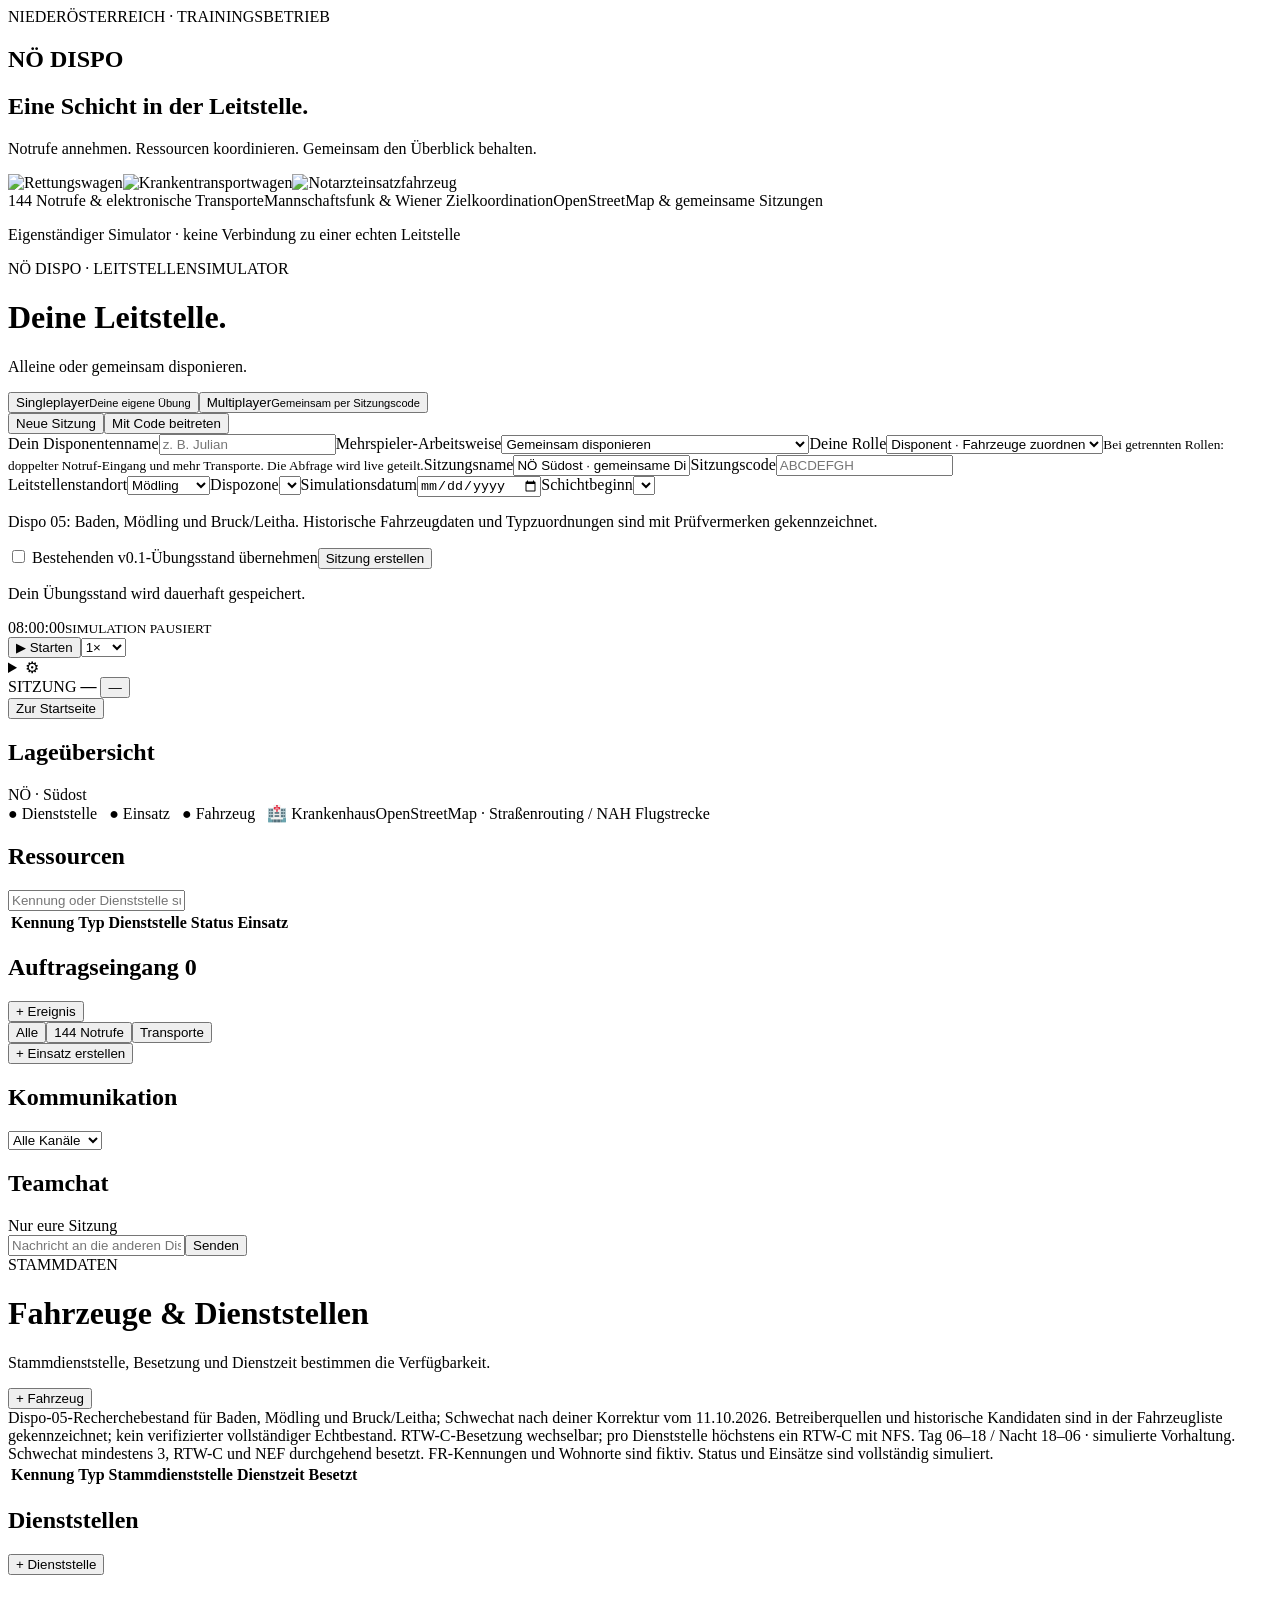
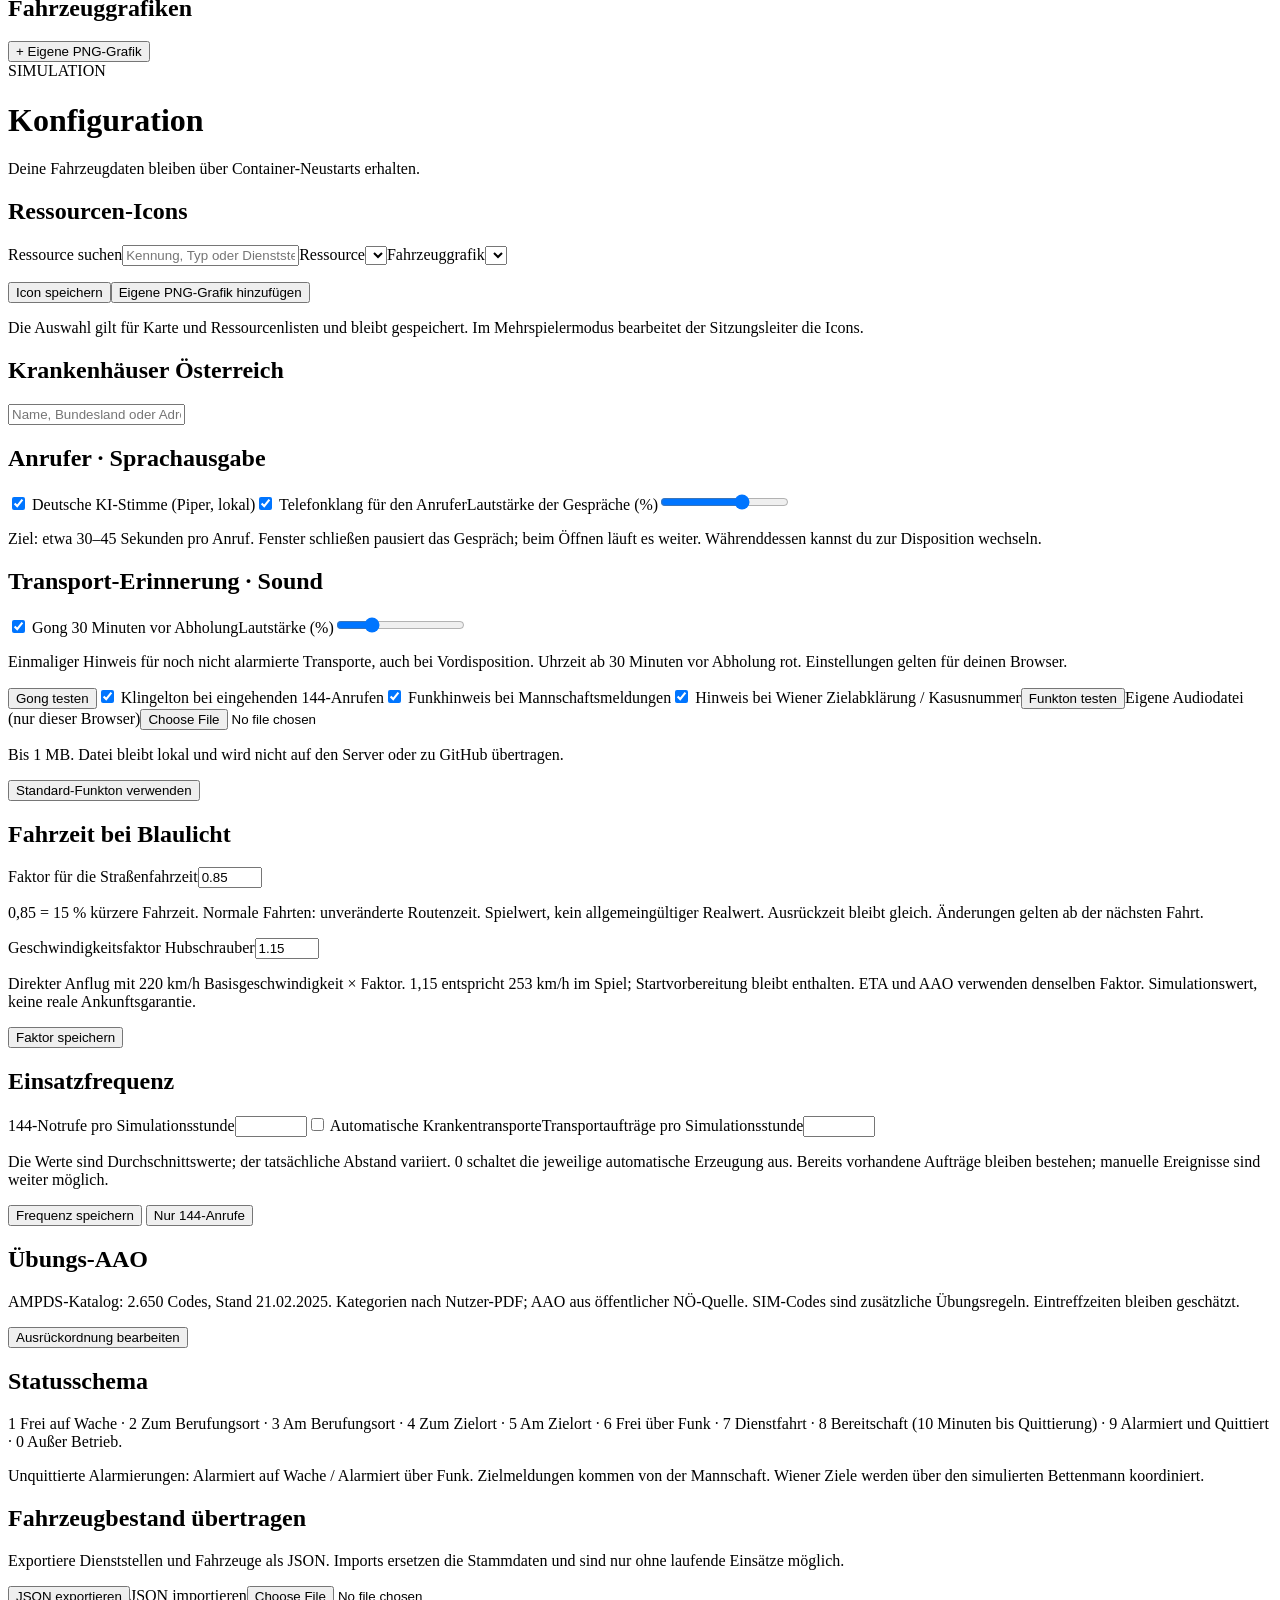
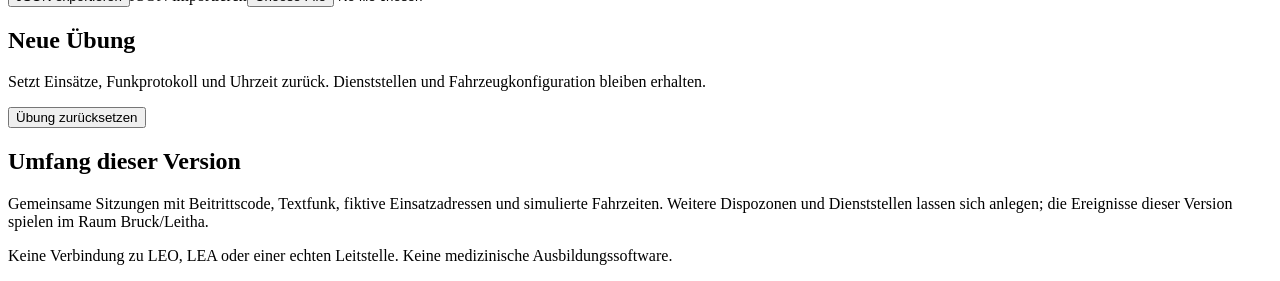
==== app/static/index.html @ 888660a0 "Add local German caller speech, resumable phone audio and backup road routing" ====
<!doctype html>
<html lang="de"><head><meta charset="utf-8"><meta name="viewport" content="width=device-width,initial-scale=1"><title>NÖ Dispo · Leitstellensimulator</title><link rel="stylesheet" href="/vendor/leaflet.css"><link rel="stylesheet" href="/style.css"><link rel="stylesheet" href="/vienna-alerts.css"></head>
<body>
<div id="playback-overlay" hidden><div class="playback-card" role="region" aria-labelledby="playback-title"><span class="eyebrow">NÖ DISPO</span><h1 id="playback-title">Bereit für deinen Dienst?</h1><p id="playback-copy"></p><button id="day-start" class="primary">Tag starten</button></div></div>
<div id="lobby" class="lobby"><div class="landing-layout"><section class="landing-intro"><span class="eyebrow">NIEDERÖSTERREICH · TRAININGSBETRIEB</span><h1>NÖ <b>DISPO</b></h1><h2>Eine Schicht in der Leitstelle.</h2><p>Notrufe annehmen. Ressourcen koordinieren. Gemeinsam den Überblick behalten.</p><div class="landing-vehicles"><img src="/graphics/box.svg" alt="Rettungswagen"><img src="/graphics/van.svg" alt="Krankentransportwagen"><img src="/graphics/car.svg" alt="Notarzteinsatzfahrzeug"></div><div class="landing-features"><span>144 Notrufe & elektronische Transporte</span><span>Mannschaftsfunk & Wiener Zielkoordination</span><span>OpenStreetMap & gemeinsame Sitzungen</span></div><p class="landing-note">Eigenständiger Simulator · keine Verbindung zu einer echten Leitstelle</p></section><div class="lobby-card"><span class="eyebrow">NÖ DISPO · LEITSTELLENSIMULATOR</span><h1>Deine Leitstelle.</h1><p id="mode-copy">Alleine oder gemeinsam disponieren.</p><div class="mode-picker"><button id="mode-single" class="selected">Singleplayer<small>Deine eigene Übung</small></button><button id="mode-multi">Multiplayer<small>Gemeinsam per Sitzungscode</small></button></div><div id="resume-slot"></div><div class="tabs" id="lobby-tabs"><button id="lobby-create-tab" class="selected">Neue Sitzung</button><button id="lobby-join-tab">Mit Code beitreten</button></div><form id="lobby-form"><label>Dein Disponentenname<input name="name" minlength="2" maxlength="30" required placeholder="z. B. Julian" autocomplete="nickname"></label><label id="workflow-field">Mehrspieler-Arbeitsweise<select name="workflow" id="workflow-select"><option value="shared">Gemeinsam disponieren</option><option value="split">Calltaker + Disponent · höherer Auftragseingang</option></select></label><label id="role-field">Deine Rolle<select name="role" id="role-select"><option value="dispatcher">Disponent · Fahrzeuge zuordnen</option><option value="calltaker">Calltaker · Notrufe abfragen</option></select><small>Bei getrennten Rollen: doppelter Notruf-Eingang und mehr Transporte. Die Abfrage wird live geteilt.</small></label><label id="room-title-field">Sitzungsname<input name="title" maxlength="60" value="NÖ Südost · gemeinsame Disposition"></label><label id="join-code-field" class="hidden">Sitzungscode<input name="code" placeholder="ABCDEFGH" maxlength="12" autocomplete="off"></label><div id="setup-fields" class="setup-fields"><label>Leitstellenstandort<select name="centre" id="centre-select"><option>Mödling</option><option>St. Pölten</option><option>Stockerau</option><option>Zwettl</option></select></label><label>Dispozone<select name="dispo" id="dispo-select"></select></label><label>Simulationsdatum<input type="date" name="date" id="simulation-date" required></label><label>Schichtbeginn<select name="hour" id="hour-select"></select></label><p class="hint" id="setup-note">Dispo 05: Baden, Mödling und Bruck/Leitha. Historische Fahrzeugdaten und Typzuordnungen sind mit Prüfvermerken gekennzeichnet.</p></div><label id="legacy-field" class="checkbox-label"><input name="adopt_legacy" type="checkbox"> Bestehenden v0.1-Übungsstand übernehmen</label><button id="lobby-submit" class="primary" type="submit">Sitzung erstellen</button></form><p class="hint" id="mode-hint">Dein Übungsstand wird dauerhaft gespeichert.</p></div></div></div>
<header class="desk-controls"><div class="clock"><span id="clock">08:00:00</span><small id="running">SIMULATION PAUSIERT</small></div><button id="pause" class="primary">▶ Starten</button><select id="speed" aria-label="Simulationsgeschwindigkeit"><option value="1">1×</option><option value="5">5×</option><option value="15">15×</option><option value="60">60×</option></select><details id="desk-menu"><summary aria-label="Menü und Einstellungen" title="Menü und Einstellungen">⚙</summary><div class="desk-menu-content"><nav><button class="nav active" data-view="desk">Disposition</button><button class="nav" data-view="fleet">Ressourcen</button><button class="nav" data-view="settings">Konfiguration</button></nav><button id="reset-layout" type="button">Standardlayout wiederherstellen</button><label>Dispozone <select id="zone"></select></label><span class="pill">v0.11</span></div></details></header>

<div class="team-bar" id="team-bar"><div><span class="dim" id="mode-label">SITZUNG</span> <strong id="room-title">—</strong> <button id="copy-code" class="code-button" title="Sitzungscode kopieren">—</button></div><div id="players"></div><button id="leave-room" title="Simulation verlassen; Übungsstand bleibt gespeichert">Zur Startseite</button></div>
<main id="desk" class="view"><div class="stats" id="stats"></div><div class="workspace"><section class="panel map-panel" id="window-map"><div class="panel-head"><h2>Lageübersicht</h2><span class="dim">NÖ · Südost</span></div><div class="map" id="map"></div><div class="map-caption"><span>● Dienststelle &nbsp; <span class="red">● Einsatz</span> &nbsp; <span class="blue">● Fahrzeug</span> &nbsp; 🏥 Krankenhaus</span><span id="map-note">OpenStreetMap · Straßenrouting / NAH Flugstrecke</span></div></section><section class="panel resource-window" id="window-resources"><div class="panel-head resources-head"><h2>Ressourcen</h2><input id="search" placeholder="Kennung oder Dienststelle suchen …" aria-label="Ressourcen suchen"></div><div class="table-wrap"><table><thead><tr><th>Kennung</th><th>Typ</th><th>Dienststelle</th><th>Status</th><th>Einsatz</th></tr></thead><tbody id="fleet-table"></tbody></table></div></section><section class="panel jobs-panel" id="window-jobs"><div class="panel-head"><h2>Auftragseingang <span id="job-count" class="count">0</span></h2><button id="demo" class="quiet">+ Ereignis</button></div><div class="tabs"><button id="tab-all" class="selected">Alle</button><button id="tab-emergency">144 Notrufe</button><button id="tab-transport">Transporte</button></div><div id="jobs" class="job-list"></div><div class="detail-summary"><button id="create-manual" class="primary">+ Einsatz erstellen</button></div></section></div><section class="panel log-panel" id="window-communication"><div class="panel-head"><h2>Kommunikation</h2><select id="log-channel" aria-label="Kommunikationskanal"><option value="">Alle Kanäle</option><option>Funk</option><option>Status</option><option>Telefon</option><option>Aufträge</option><option>System</option><option>Bettenmann</option><option>SDS</option><option>ESApp</option></select></div><div id="radio-queue" class="radio-queue"></div><div id="logs"></div></section><section class="panel chat-panel" id="chat-panel"><div class="panel-head"><h2>Teamchat</h2><span class="dim">Nur eure Sitzung</span></div><div id="chat"></div><form id="chat-form"><input id="chat-input" maxlength="500" placeholder="Nachricht an die anderen Disponenten …" required aria-label="Teamnachricht"><button class="primary">Senden</button></form></section></main>
<main id="fleet" class="view hidden"><div class="page-heading"><div><span class="eyebrow">STAMMDATEN</span><h1>Fahrzeuge & Dienststellen</h1><p>Stammdienststelle, Besetzung und Dienstzeit bestimmen die Verfügbarkeit.</p></div><button id="add-vehicle" class="primary">+ Fahrzeug</button></div><div class="notice">Dispo-05-Recherchebestand für Baden, Mödling und Bruck/Leitha; Schwechat nach deiner Korrektur vom 11.10.2026. Betreiberquellen und historische Kandidaten sind in der Fahrzeugliste gekennzeichnet; kein verifizierter vollständiger Echtbestand. RTW-C-Besetzung wechselbar; pro Dienststelle höchstens ein RTW-C mit NFS. Tag 06–18 / Nacht 18–06 · simulierte Vorhaltung. Schwechat mindestens 3, RTW-C und NEF durchgehend besetzt. FR-Kennungen und Wohnorte sind fiktiv. Status und Einsätze sind vollständig simuliert.</div><section class="panel"><div class="table-wrap"><table><thead><tr><th>Kennung</th><th>Typ</th><th>Stammdienststelle</th><th>Dienstzeit</th><th>Besetzt</th><th></th></tr></thead><tbody id="admin-fleet"></tbody></table></div></section><div class="page-heading"><h2>Dienststellen</h2><button id="add-station">+ Dienststelle</button></div><div id="stations" class="station-grid"></div><div class="page-heading"><h2>Fahrzeuggrafiken</h2><button id="upload-graphic" class="host-only">+ Eigene PNG-Grafik</button></div><div id="graphic-list" class="graphic-grid"></div></main>
<main id="settings" class="view hidden"><div class="page-heading"><div><span class="eyebrow">SIMULATION</span><h1>Konfiguration</h1><p>Deine Fahrzeugdaten bleiben über Container-Neustarts erhalten.</p></div></div><div class="settings-grid"><section class="panel settings-card"><h2>Ressourcen-Icons</h2><label>Ressource suchen<input id="icon-resource-search" placeholder="Kennung, Typ oder Dienststelle …"></label><label>Ressource<select id="icon-resource"></select></label><label>Fahrzeuggrafik<select id="icon-graphic"></select></label><div class="resource-icon-preview"><img id="resource-icon-preview" alt="" hidden><p id="resource-icon-info"></p></div><button id="save-resource-icon" type="button">Icon speichern</button><button id="settings-upload-graphic" type="button">Eigene PNG-Grafik hinzufügen</button><p>Die Auswahl gilt für Karte und Ressourcenlisten und bleibt gespeichert. Im Mehrspielermodus bearbeitet der Sitzungsleiter die Icons.</p></section><section class="panel settings-card"><h2>Krankenhäuser Österreich</h2><p id="hospital-summary"></p><input id="hospital-search" placeholder="Name, Bundesland oder Adresse suchen …" aria-label="Krankenhäuser suchen"><div id="hospital-catalog" class="hospital-catalog"></div></section><section class="panel settings-card"><h2>Anrufer · Sprachausgabe</h2><label class="checkbox-label"><input id="call-voice-enabled" type="checkbox" checked> Deutsche KI-Stimme (Piper, lokal)</label><label class="checkbox-label"><input id="call-telephone-enabled" type="checkbox" checked> Telefonklang für den Anrufer</label><label>Lautstärke der Gespräche (%)<input id="call-voice-volume" type="range" min="0" max="100" value="65"></label><p>Ziel: etwa 30–45 Sekunden pro Anruf. Fenster schließen pausiert das Gespräch; beim Öffnen läuft es weiter. Währenddessen kannst du zur Disposition wechseln.</p></section><section class="panel settings-card"><h2>Transport-Erinnerung · Sound</h2><label class="checkbox-label"><input id="transport-gong-enabled" type="checkbox" checked> Gong 30 Minuten vor Abholung</label><label for="sound-volume">Lautstärke (%)</label><input id="sound-volume" type="range" min="0" max="100" value="25"><p>Einmaliger Hinweis für noch nicht alarmierte Transporte, auch bei Vordisposition. Uhrzeit ab 30 Minuten vor Abholung rot. Einstellungen gelten für deinen Browser.</p><button id="test-transport-gong" type="button">Gong testen</button><label class="checkbox-label"><input id="call-sound-enabled" type="checkbox" checked> Klingelton bei eingehenden 144-Anrufen</label><label class="checkbox-label"><input id="radio-sound-enabled" type="checkbox" checked> Funkhinweis bei Mannschaftsmeldungen</label><label class="checkbox-label"><input id="vienna-sound-enabled" type="checkbox" checked> Hinweis bei Wiener Zielabklärung / Kasusnummer</label><button id="test-radio-sound" type="button">Funkton testen</button><label>Eigene Audiodatei (nur dieser Browser)<input id="radio-sound-file" type="file" accept="audio/*"></label><p>Bis 1 MB. Datei bleibt lokal und wird nicht auf den Server oder zu GitHub übertragen.</p><button id="reset-radio-sound" type="button">Standard-Funkton verwenden</button></section><section class="panel settings-card"><h2>Fahrzeit bei Blaulicht</h2><form id="travel-settings"><label for="blue-light-factor">Faktor für die Straßenfahrzeit</label><input id="blue-light-factor" type="number" min="0.5" max="1" step="0.01" required value="0.85"><p>0,85 = 15 % kürzere Fahrzeit. Normale Fahrten: unveränderte Routenzeit. Spielwert, kein allgemeingültiger Realwert. Ausrückzeit bleibt gleich. Änderungen gelten ab der nächsten Fahrt.</p><label for="helicopter-speed-factor">Geschwindigkeitsfaktor Hubschrauber</label><input id="helicopter-speed-factor" type="number" min="1" max="1.5" step="0.01" required value="1.15"><p>Direkter Anflug mit 220 km/h Basisgeschwindigkeit × Faktor. 1,15 entspricht 253 km/h im Spiel; Startvorbereitung bleibt enthalten. ETA und AAO verwenden denselben Faktor. Simulationswert, keine reale Ankunftsgarantie.</p><button id="save-travel-settings">Faktor speichern</button></form></section><section class="panel settings-card"><h2>Einsatzfrequenz</h2><form id="event-settings"><label for="emergency-rate">144-Notrufe pro Simulationsstunde</label><input id="emergency-rate" type="number" min="0" max="120" step="0.1" required><label class="checkbox-label"><input id="transports-enabled" type="checkbox"> Automatische Krankentransporte</label><label for="transport-rate">Transportaufträge pro Simulationsstunde</label><input id="transport-rate" type="number" min="0" max="120" step="0.1" required><p>Die Werte sind Durchschnittswerte; der tatsächliche Abstand variiert. 0 schaltet die jeweilige automatische Erzeugung aus. Bereits vorhandene Aufträge bleiben bestehen; manuelle Ereignisse sind weiter möglich.</p><button id="save-event-settings">Frequenz speichern</button> <button id="only-emergencies" type="button">Nur 144-Anrufe</button><p id="event-settings-note" class="hint"></p></form></section><section class="panel settings-card"><h2>Übungs-AAO</h2><p>AMPDS-Katalog: 2.650 Codes, Stand 21.02.2025. Kategorien nach Nutzer-PDF; AAO aus öffentlicher NÖ-Quelle. SIM-Codes sind zusätzliche Übungsregeln. Eintreffzeiten bleiben geschätzt.</p><button id="edit-aao">Ausrückordnung bearbeiten</button></section><section class="panel settings-card"><h2>Statusschema</h2><p>1 Frei auf Wache · 2 Zum Berufungsort · 3 Am Berufungsort · 4 Zum Zielort · 5 Am Zielort · 6 Frei über Funk · 7 Dienstfahrt · 8 Bereitschaft (10 Minuten bis Quittierung) · 9 Alarmiert und Quittiert · 0 Außer Betrieb.</p><p>Unquittierte Alarmierungen: Alarmiert auf Wache / Alarmiert über Funk. Zielmeldungen kommen von der Mannschaft. Wiener Ziele werden über den simulierten Bettenmann koordiniert.</p></section><section class="panel settings-card"><h2>Fahrzeugbestand übertragen</h2><p>Exportiere Dienststellen und Fahrzeuge als JSON. Imports ersetzen die Stammdaten und sind nur ohne laufende Einsätze möglich.</p><button id="export">JSON exportieren</button><label class="file-button">JSON importieren<input id="import" type="file" accept=".json,application/json"></label></section><section class="panel settings-card"><h2>Neue Übung</h2><p>Setzt Einsätze, Funkprotokoll und Uhrzeit zurück. Dienststellen und Fahrzeugkonfiguration bleiben erhalten.</p><button id="reset" class="danger">Übung zurücksetzen</button></section><section class="panel settings-card"><h2>Umfang dieser Version</h2><p>Gemeinsame Sitzungen mit Beitrittscode, Textfunk, fiktive Einsatzadressen und simulierte Fahrzeiten. Weitere Dispozonen und Dienststellen lassen sich anlegen; die Ereignisse dieser Version spielen im Raum Bruck/Leitha.</p><p>Keine Verbindung zu LEO, LEA oder einer echten Leitstelle. Keine medizinische Ausbildungssoftware.</p></section></div></main>
<dialog id="aao-dialog"><form id="aao-form"><div class="panel-head"><h2>Übungs-AAO konfigurieren</h2><button id="close-aao" type="button" class="quiet">✕</button></div><div class="aao-editor"><p class="hint">Je Regel: SIM-Code, Titel, Art emergency/transport, Priorität hoch/mittel/geplant, needs (RTW/NEF/KTW), signal. Neue Regeln gelten für neue Einsätze oder nach Stichwortänderung.</p><textarea id="aao-json" rows="18" required aria-label="Übungs-AAO Regeln"></textarea></div><div class="dialog-actions"><button class="primary">Regeln speichern</button></div></form></dialog><dialog id="graphic-dialog"><form id="graphic-form"><div class="panel-head"><h2>Eigene Fahrzeuggrafik</h2><button id="close-graphic" type="button" class="quiet">✕</button></div><div class="graphic-fields"><label>Bilddatei · maximal 20 MB · wird automatisch verkleinert<input name="file" type="file" accept="image/png,image/jpeg,image/webp" required></label><label>Bezeichnung<input name="name" maxlength="80" required></label><label>Zeichner / Rechteinhaber<input name="author" maxlength="100" required></label><label>Quelle / Link<input name="source" maxlength="500"></label><label>Lizenz oder erteilte Freigabe<input name="license" maxlength="250" placeholder="z. B. CC BY 4.0 oder Freigabe des Zeichners" required></label><p class="hint">PNG, JPEG oder WebP; automatische Verkleinerung auf höchstens 512 × 256 Pixel. Transparenz bleibt erhalten. Nur eigene oder für dieses Projekt freigegebene Grafiken hochladen. Die Datei bleibt mit Quelle und Autor gespeichert.</p></div><div class="dialog-actions"><button type="submit" class="primary">Grafik hinzufügen</button></div></form></dialog>
<dialog id="dispatch-dialog" class="dispatch-dialog"><div class="panel-head"><h2>Einsatz bearbeiten & disponieren</h2><button id="close-dispatch" class="quiet">✕</button></div><div id="detail" class="detail"></div></dialog><dialog id="manual-dialog" class="dispatch-dialog"><form id="manual-form"><div class="panel-head"><h2>Neuen Einsatz erstellen</h2><button id="close-manual" type="button" class="quiet">✕</button></div><div id="manual-fields" class="manual-fields"></div><div class="dialog-actions"><button class="primary">Einsatz erstellen & Ressourcen auswählen</button></div></form></dialog><dialog id="status-dialog"><div class="panel-head"><h2 id="status-title">Mannschaftsstatus simulieren</h2><button id="close-status" class="quiet">✕</button></div><div id="status-options" class="status-options"></div><p class="dialog-copy">Simulierte Statusmeldung der Mannschaft. Laufende Versorgung und Zielkoordination bleiben geschützt.</p></dialog><dialog id="editor"><form id="edit-form"><div class="panel-head"><h2 id="editor-title"></h2><button type="button" id="close-editor" class="quiet">✕</button></div><div id="fields"></div><div class="dialog-actions"><button type="button" id="delete-vehicle" class="danger hidden">Löschen</button><button type="submit" class="primary">Speichern</button></div></form></dialog>
<dialog id="event-dialog"><div class="panel-head"><h2>Ereignis auslösen</h2><button id="close-event" class="quiet">✕</button></div><p class="dialog-copy">Zusätzlich zum automatischen Auftragseingang.</p><div class="dialog-actions"><button id="new-call" class="primary">144 Notruf</button><button id="new-transport">Transportauftrag</button><button id="new-vienna">Notruf mit Wiener Zielanforderung</button><label>MANV-Szenario<select id="manv-scenario"><option value="manv-bus">Busunfall · 6 Patienten</option><option value="manv-smoke">Wohnhaus / Rauch · 8 Patienten</option><option value="manv-pileup">Mehrfachunfall · 10 Patienten</option><option value="manv-event">Veranstaltung · 12 Patienten</option></select></label><button id="new-manv">MANV-Anruf auslösen</button></div></dialog><div id="toast" role="status"></div><script src="/vendor/leaflet.js"></script><script src="/live-ui.js"></script><script src="/transport-reminders.js"></script><script src="/resource-motion.js"></script><script src="/agency-ui.js"></script><script src="/event-settings.js"></script><script src="/vienna-alerts.js"></script><script src="/telemedicine-ui.js"></script><script src="/call-speech.js"></script><script src="/app.js"></script><script src="/vehicle-menu.js"></script><script src="/graphic-upload.js"></script><script src="/resource-icons.js"></script><script src="/window-ui.js"></script><script src="/dispatch-layout.js"></script><script src="/workspace-ui.js"></script></body></html>
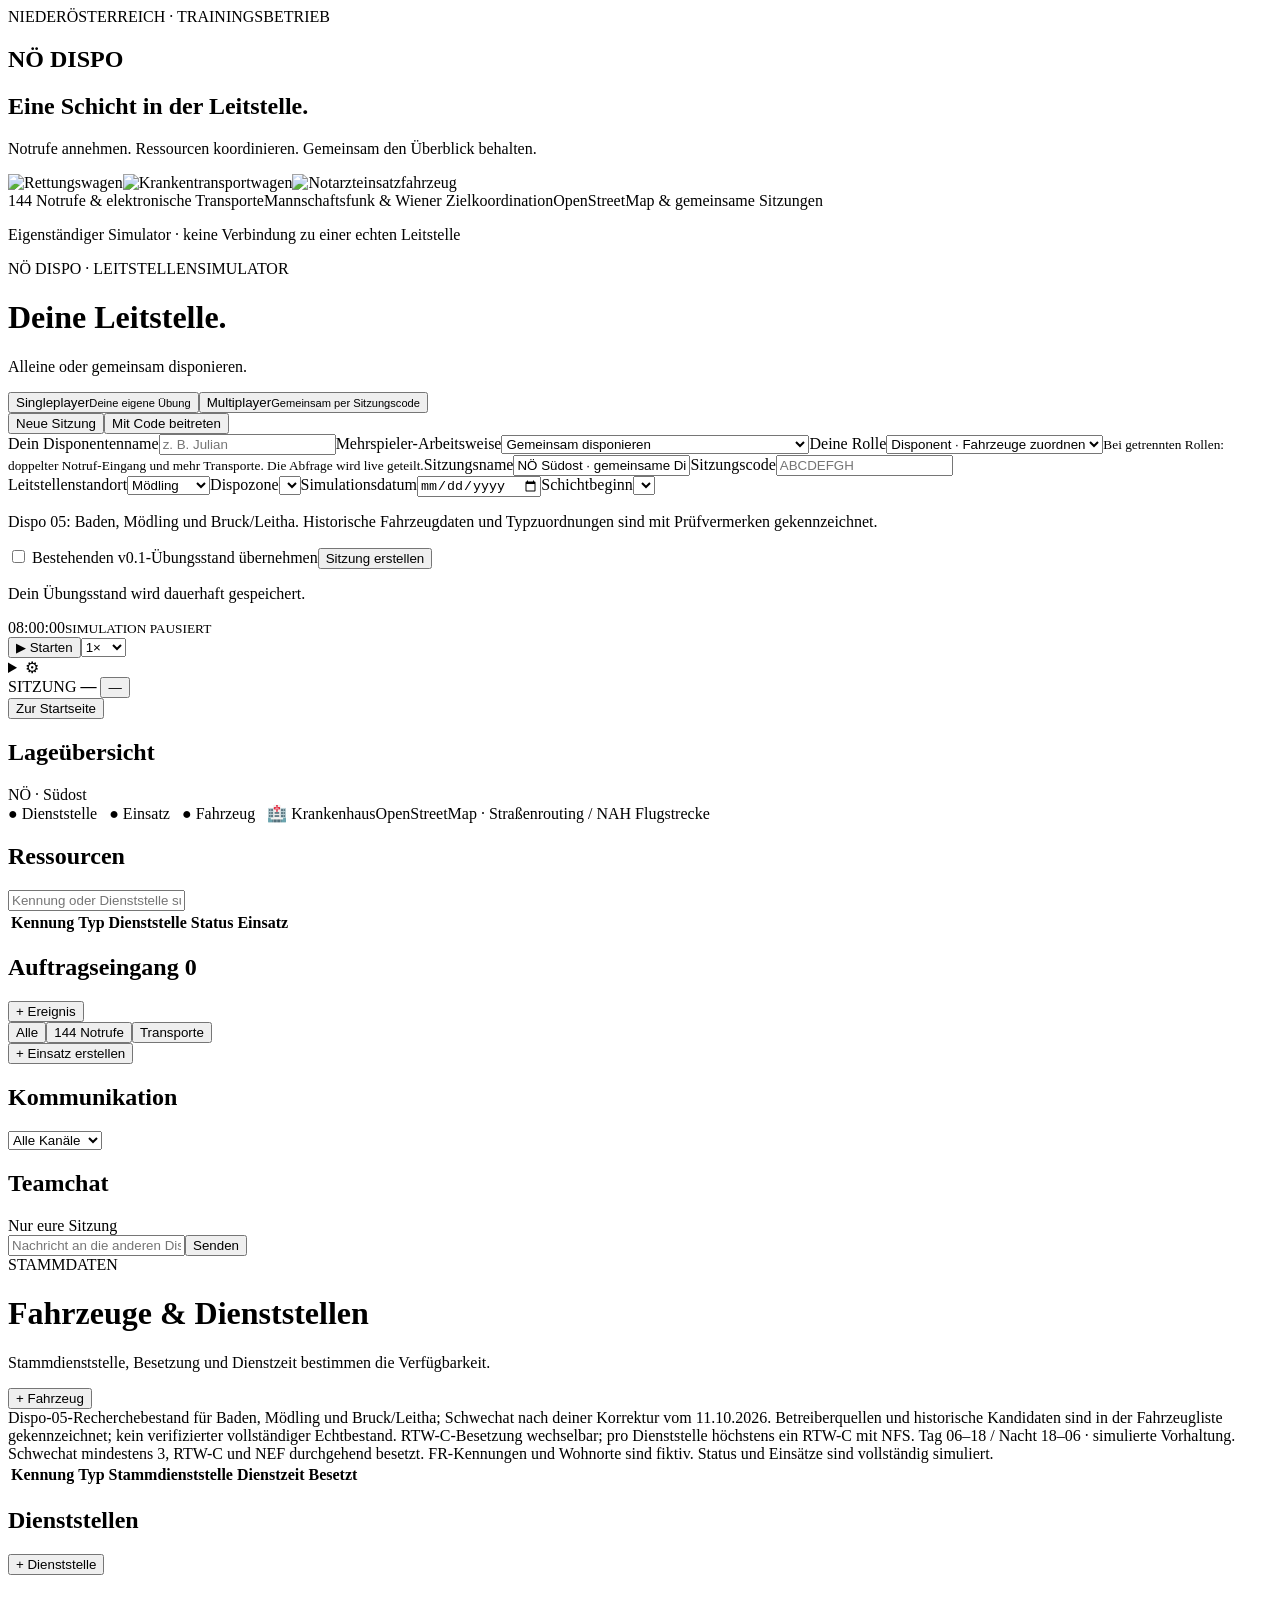
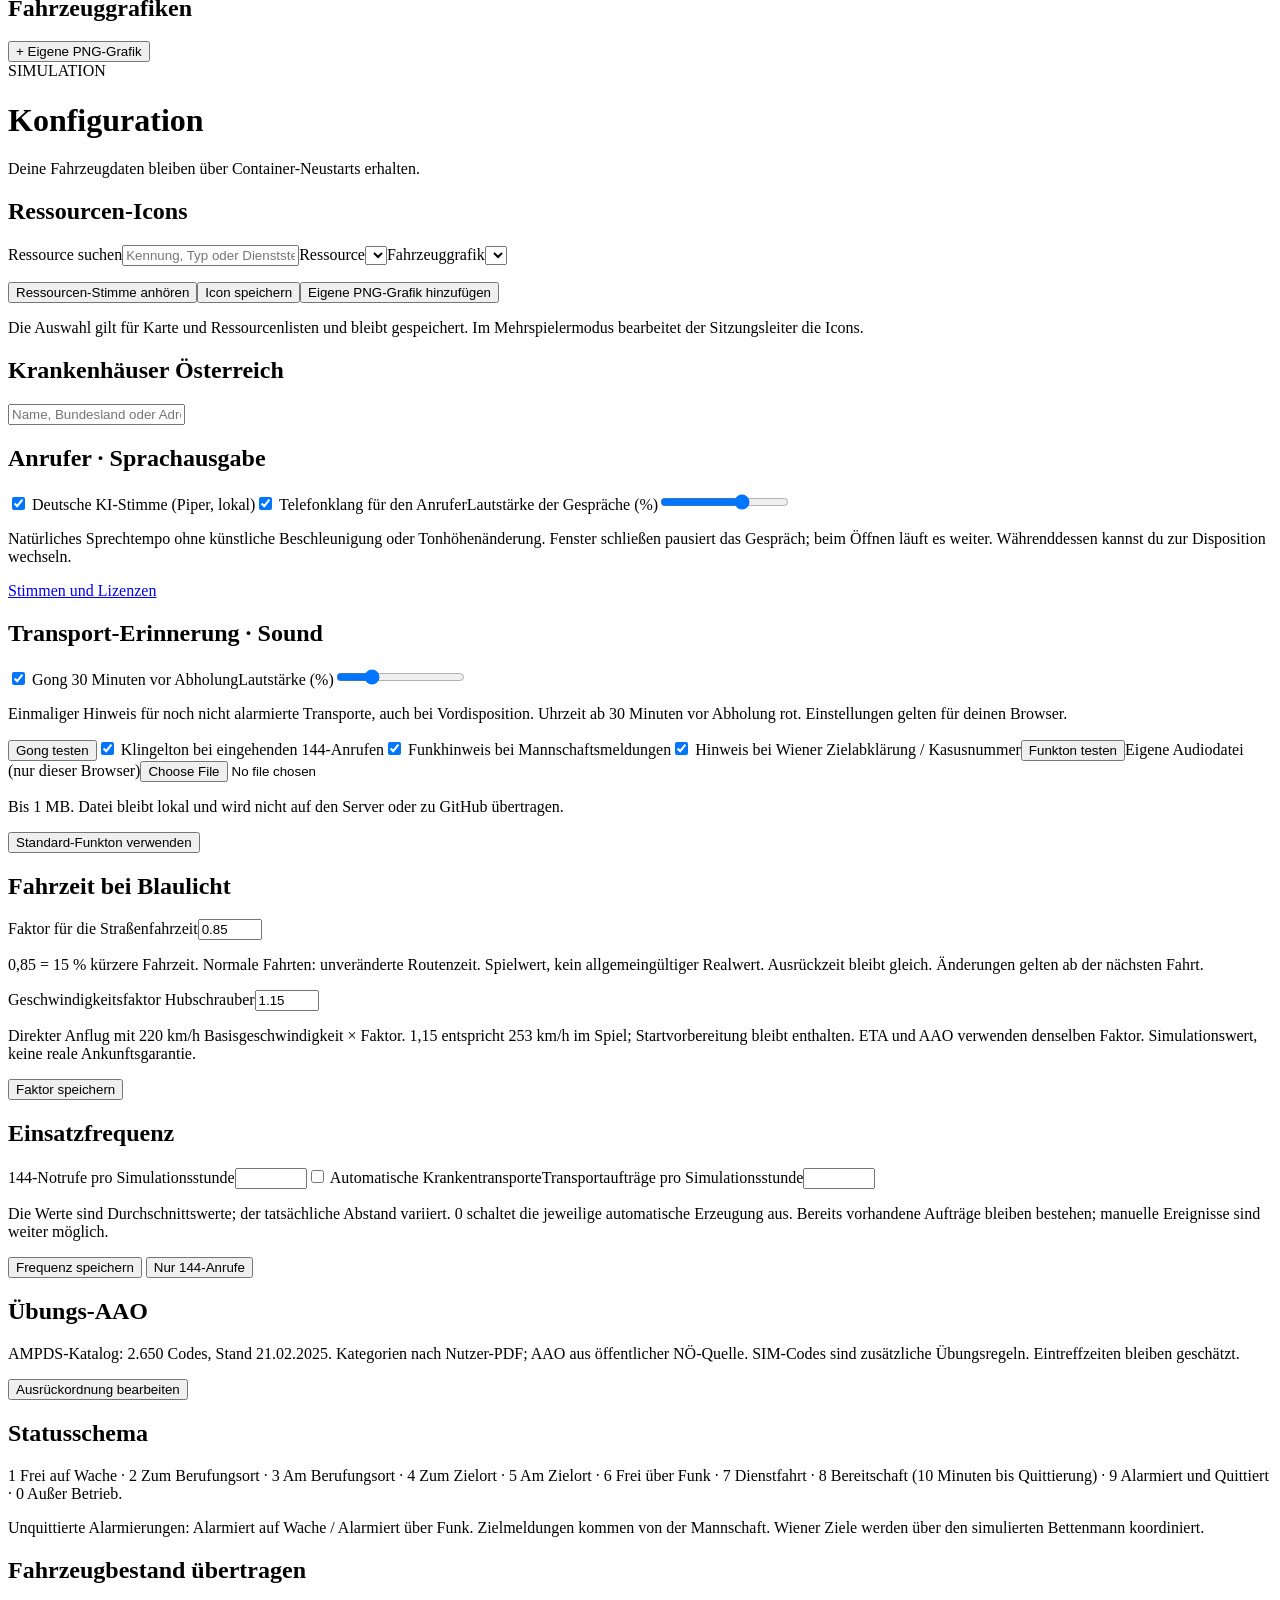
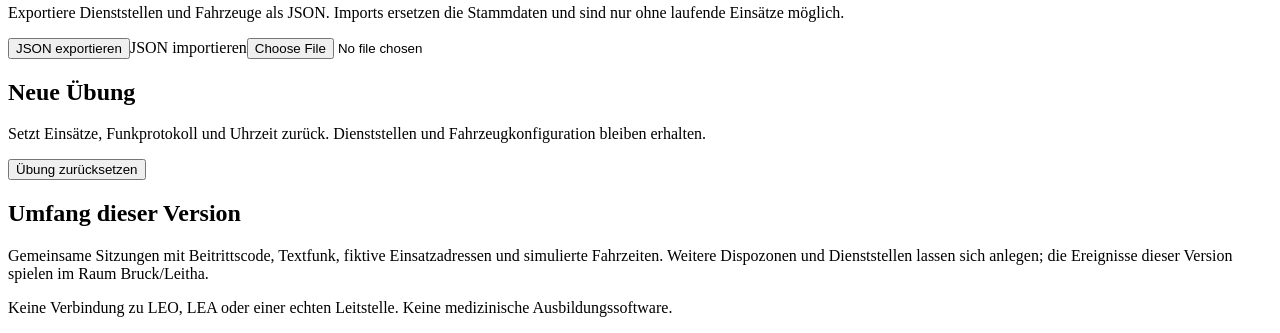
==== commit 7742e5c9: "Use stable native-speed voices and conversational address replies; assign resource voice identities" ====
--- a/app/static/index.html
+++ b/app/static/index.html
@@ -8,7 +8,7 @@
 <div class="team-bar" id="team-bar"><div><span class="dim" id="mode-label">SITZUNG</span> <strong id="room-title">—</strong> <button id="copy-code" class="code-button" title="Sitzungscode kopieren">—</button></div><div id="players"></div><button id="leave-room" title="Simulation verlassen; Übungsstand bleibt gespeichert">Zur Startseite</button></div>
 <main id="desk" class="view"><div class="stats" id="stats"></div><div class="workspace"><section class="panel map-panel" id="window-map"><div class="panel-head"><h2>Lageübersicht</h2><span class="dim">NÖ · Südost</span></div><div class="map" id="map"></div><div class="map-caption"><span>● Dienststelle &nbsp; <span class="red">● Einsatz</span> &nbsp; <span class="blue">● Fahrzeug</span> &nbsp; 🏥 Krankenhaus</span><span id="map-note">OpenStreetMap · Straßenrouting / NAH Flugstrecke</span></div></section><section class="panel resource-window" id="window-resources"><div class="panel-head resources-head"><h2>Ressourcen</h2><input id="search" placeholder="Kennung oder Dienststelle suchen …" aria-label="Ressourcen suchen"></div><div class="table-wrap"><table><thead><tr><th>Kennung</th><th>Typ</th><th>Dienststelle</th><th>Status</th><th>Einsatz</th></tr></thead><tbody id="fleet-table"></tbody></table></div></section><section class="panel jobs-panel" id="window-jobs"><div class="panel-head"><h2>Auftragseingang <span id="job-count" class="count">0</span></h2><button id="demo" class="quiet">+ Ereignis</button></div><div class="tabs"><button id="tab-all" class="selected">Alle</button><button id="tab-emergency">144 Notrufe</button><button id="tab-transport">Transporte</button></div><div id="jobs" class="job-list"></div><div class="detail-summary"><button id="create-manual" class="primary">+ Einsatz erstellen</button></div></section></div><section class="panel log-panel" id="window-communication"><div class="panel-head"><h2>Kommunikation</h2><select id="log-channel" aria-label="Kommunikationskanal"><option value="">Alle Kanäle</option><option>Funk</option><option>Status</option><option>Telefon</option><option>Aufträge</option><option>System</option><option>Bettenmann</option><option>SDS</option><option>ESApp</option></select></div><div id="radio-queue" class="radio-queue"></div><div id="logs"></div></section><section class="panel chat-panel" id="chat-panel"><div class="panel-head"><h2>Teamchat</h2><span class="dim">Nur eure Sitzung</span></div><div id="chat"></div><form id="chat-form"><input id="chat-input" maxlength="500" placeholder="Nachricht an die anderen Disponenten …" required aria-label="Teamnachricht"><button class="primary">Senden</button></form></section></main>
 <main id="fleet" class="view hidden"><div class="page-heading"><div><span class="eyebrow">STAMMDATEN</span><h1>Fahrzeuge & Dienststellen</h1><p>Stammdienststelle, Besetzung und Dienstzeit bestimmen die Verfügbarkeit.</p></div><button id="add-vehicle" class="primary">+ Fahrzeug</button></div><div class="notice">Dispo-05-Recherchebestand für Baden, Mödling und Bruck/Leitha; Schwechat nach deiner Korrektur vom 11.10.2026. Betreiberquellen und historische Kandidaten sind in der Fahrzeugliste gekennzeichnet; kein verifizierter vollständiger Echtbestand. RTW-C-Besetzung wechselbar; pro Dienststelle höchstens ein RTW-C mit NFS. Tag 06–18 / Nacht 18–06 · simulierte Vorhaltung. Schwechat mindestens 3, RTW-C und NEF durchgehend besetzt. FR-Kennungen und Wohnorte sind fiktiv. Status und Einsätze sind vollständig simuliert.</div><section class="panel"><div class="table-wrap"><table><thead><tr><th>Kennung</th><th>Typ</th><th>Stammdienststelle</th><th>Dienstzeit</th><th>Besetzt</th><th></th></tr></thead><tbody id="admin-fleet"></tbody></table></div></section><div class="page-heading"><h2>Dienststellen</h2><button id="add-station">+ Dienststelle</button></div><div id="stations" class="station-grid"></div><div class="page-heading"><h2>Fahrzeuggrafiken</h2><button id="upload-graphic" class="host-only">+ Eigene PNG-Grafik</button></div><div id="graphic-list" class="graphic-grid"></div></main>
-<main id="settings" class="view hidden"><div class="page-heading"><div><span class="eyebrow">SIMULATION</span><h1>Konfiguration</h1><p>Deine Fahrzeugdaten bleiben über Container-Neustarts erhalten.</p></div></div><div class="settings-grid"><section class="panel settings-card"><h2>Ressourcen-Icons</h2><label>Ressource suchen<input id="icon-resource-search" placeholder="Kennung, Typ oder Dienststelle …"></label><label>Ressource<select id="icon-resource"></select></label><label>Fahrzeuggrafik<select id="icon-graphic"></select></label><div class="resource-icon-preview"><img id="resource-icon-preview" alt="" hidden><p id="resource-icon-info"></p></div><button id="save-resource-icon" type="button">Icon speichern</button><button id="settings-upload-graphic" type="button">Eigene PNG-Grafik hinzufügen</button><p>Die Auswahl gilt für Karte und Ressourcenlisten und bleibt gespeichert. Im Mehrspielermodus bearbeitet der Sitzungsleiter die Icons.</p></section><section class="panel settings-card"><h2>Krankenhäuser Österreich</h2><p id="hospital-summary"></p><input id="hospital-search" placeholder="Name, Bundesland oder Adresse suchen …" aria-label="Krankenhäuser suchen"><div id="hospital-catalog" class="hospital-catalog"></div></section><section class="panel settings-card"><h2>Anrufer · Sprachausgabe</h2><label class="checkbox-label"><input id="call-voice-enabled" type="checkbox" checked> Deutsche KI-Stimme (Piper, lokal)</label><label class="checkbox-label"><input id="call-telephone-enabled" type="checkbox" checked> Telefonklang für den Anrufer</label><label>Lautstärke der Gespräche (%)<input id="call-voice-volume" type="range" min="0" max="100" value="65"></label><p>Ziel: etwa 30–45 Sekunden pro Anruf. Fenster schließen pausiert das Gespräch; beim Öffnen läuft es weiter. Währenddessen kannst du zur Disposition wechseln.</p></section><section class="panel settings-card"><h2>Transport-Erinnerung · Sound</h2><label class="checkbox-label"><input id="transport-gong-enabled" type="checkbox" checked> Gong 30 Minuten vor Abholung</label><label for="sound-volume">Lautstärke (%)</label><input id="sound-volume" type="range" min="0" max="100" value="25"><p>Einmaliger Hinweis für noch nicht alarmierte Transporte, auch bei Vordisposition. Uhrzeit ab 30 Minuten vor Abholung rot. Einstellungen gelten für deinen Browser.</p><button id="test-transport-gong" type="button">Gong testen</button><label class="checkbox-label"><input id="call-sound-enabled" type="checkbox" checked> Klingelton bei eingehenden 144-Anrufen</label><label class="checkbox-label"><input id="radio-sound-enabled" type="checkbox" checked> Funkhinweis bei Mannschaftsmeldungen</label><label class="checkbox-label"><input id="vienna-sound-enabled" type="checkbox" checked> Hinweis bei Wiener Zielabklärung / Kasusnummer</label><button id="test-radio-sound" type="button">Funkton testen</button><label>Eigene Audiodatei (nur dieser Browser)<input id="radio-sound-file" type="file" accept="audio/*"></label><p>Bis 1 MB. Datei bleibt lokal und wird nicht auf den Server oder zu GitHub übertragen.</p><button id="reset-radio-sound" type="button">Standard-Funkton verwenden</button></section><section class="panel settings-card"><h2>Fahrzeit bei Blaulicht</h2><form id="travel-settings"><label for="blue-light-factor">Faktor für die Straßenfahrzeit</label><input id="blue-light-factor" type="number" min="0.5" max="1" step="0.01" required value="0.85"><p>0,85 = 15 % kürzere Fahrzeit. Normale Fahrten: unveränderte Routenzeit. Spielwert, kein allgemeingültiger Realwert. Ausrückzeit bleibt gleich. Änderungen gelten ab der nächsten Fahrt.</p><label for="helicopter-speed-factor">Geschwindigkeitsfaktor Hubschrauber</label><input id="helicopter-speed-factor" type="number" min="1" max="1.5" step="0.01" required value="1.15"><p>Direkter Anflug mit 220 km/h Basisgeschwindigkeit × Faktor. 1,15 entspricht 253 km/h im Spiel; Startvorbereitung bleibt enthalten. ETA und AAO verwenden denselben Faktor. Simulationswert, keine reale Ankunftsgarantie.</p><button id="save-travel-settings">Faktor speichern</button></form></section><section class="panel settings-card"><h2>Einsatzfrequenz</h2><form id="event-settings"><label for="emergency-rate">144-Notrufe pro Simulationsstunde</label><input id="emergency-rate" type="number" min="0" max="120" step="0.1" required><label class="checkbox-label"><input id="transports-enabled" type="checkbox"> Automatische Krankentransporte</label><label for="transport-rate">Transportaufträge pro Simulationsstunde</label><input id="transport-rate" type="number" min="0" max="120" step="0.1" required><p>Die Werte sind Durchschnittswerte; der tatsächliche Abstand variiert. 0 schaltet die jeweilige automatische Erzeugung aus. Bereits vorhandene Aufträge bleiben bestehen; manuelle Ereignisse sind weiter möglich.</p><button id="save-event-settings">Frequenz speichern</button> <button id="only-emergencies" type="button">Nur 144-Anrufe</button><p id="event-settings-note" class="hint"></p></form></section><section class="panel settings-card"><h2>Übungs-AAO</h2><p>AMPDS-Katalog: 2.650 Codes, Stand 21.02.2025. Kategorien nach Nutzer-PDF; AAO aus öffentlicher NÖ-Quelle. SIM-Codes sind zusätzliche Übungsregeln. Eintreffzeiten bleiben geschätzt.</p><button id="edit-aao">Ausrückordnung bearbeiten</button></section><section class="panel settings-card"><h2>Statusschema</h2><p>1 Frei auf Wache · 2 Zum Berufungsort · 3 Am Berufungsort · 4 Zum Zielort · 5 Am Zielort · 6 Frei über Funk · 7 Dienstfahrt · 8 Bereitschaft (10 Minuten bis Quittierung) · 9 Alarmiert und Quittiert · 0 Außer Betrieb.</p><p>Unquittierte Alarmierungen: Alarmiert auf Wache / Alarmiert über Funk. Zielmeldungen kommen von der Mannschaft. Wiener Ziele werden über den simulierten Bettenmann koordiniert.</p></section><section class="panel settings-card"><h2>Fahrzeugbestand übertragen</h2><p>Exportiere Dienststellen und Fahrzeuge als JSON. Imports ersetzen die Stammdaten und sind nur ohne laufende Einsätze möglich.</p><button id="export">JSON exportieren</button><label class="file-button">JSON importieren<input id="import" type="file" accept=".json,application/json"></label></section><section class="panel settings-card"><h2>Neue Übung</h2><p>Setzt Einsätze, Funkprotokoll und Uhrzeit zurück. Dienststellen und Fahrzeugkonfiguration bleiben erhalten.</p><button id="reset" class="danger">Übung zurücksetzen</button></section><section class="panel settings-card"><h2>Umfang dieser Version</h2><p>Gemeinsame Sitzungen mit Beitrittscode, Textfunk, fiktive Einsatzadressen und simulierte Fahrzeiten. Weitere Dispozonen und Dienststellen lassen sich anlegen; die Ereignisse dieser Version spielen im Raum Bruck/Leitha.</p><p>Keine Verbindung zu LEO, LEA oder einer echten Leitstelle. Keine medizinische Ausbildungssoftware.</p></section></div></main>
+<main id="settings" class="view hidden"><div class="page-heading"><div><span class="eyebrow">SIMULATION</span><h1>Konfiguration</h1><p>Deine Fahrzeugdaten bleiben über Container-Neustarts erhalten.</p></div></div><div class="settings-grid"><section class="panel settings-card"><h2>Ressourcen-Icons</h2><label>Ressource suchen<input id="icon-resource-search" placeholder="Kennung, Typ oder Dienststelle …"></label><label>Ressource<select id="icon-resource"></select></label><label>Fahrzeuggrafik<select id="icon-graphic"></select></label><div class="resource-icon-preview"><img id="resource-icon-preview" alt="" hidden><p id="resource-icon-info"></p></div><p id="resource-voice-info" class="hint"></p><button id="preview-resource-voice" type="button">Ressourcen-Stimme anhören</button><button id="save-resource-icon" type="button">Icon speichern</button><button id="settings-upload-graphic" type="button">Eigene PNG-Grafik hinzufügen</button><p>Die Auswahl gilt für Karte und Ressourcenlisten und bleibt gespeichert. Im Mehrspielermodus bearbeitet der Sitzungsleiter die Icons.</p></section><section class="panel settings-card"><h2>Krankenhäuser Österreich</h2><p id="hospital-summary"></p><input id="hospital-search" placeholder="Name, Bundesland oder Adresse suchen …" aria-label="Krankenhäuser suchen"><div id="hospital-catalog" class="hospital-catalog"></div></section><section class="panel settings-card"><h2>Anrufer · Sprachausgabe</h2><label class="checkbox-label"><input id="call-voice-enabled" type="checkbox" checked> Deutsche KI-Stimme (Piper, lokal)</label><label class="checkbox-label"><input id="call-telephone-enabled" type="checkbox" checked> Telefonklang für den Anrufer</label><label>Lautstärke der Gespräche (%)<input id="call-voice-volume" type="range" min="0" max="100" value="65"></label><p>Natürliches Sprechtempo ohne künstliche Beschleunigung oder Tonhöhenänderung. Fenster schließen pausiert das Gespräch; beim Öffnen läuft es weiter. Währenddessen kannst du zur Disposition wechseln.</p><p><a href="/voice-licenses.html" target="_blank" rel="noopener">Stimmen und Lizenzen</a></p></section><section class="panel settings-card"><h2>Transport-Erinnerung · Sound</h2><label class="checkbox-label"><input id="transport-gong-enabled" type="checkbox" checked> Gong 30 Minuten vor Abholung</label><label for="sound-volume">Lautstärke (%)</label><input id="sound-volume" type="range" min="0" max="100" value="25"><p>Einmaliger Hinweis für noch nicht alarmierte Transporte, auch bei Vordisposition. Uhrzeit ab 30 Minuten vor Abholung rot. Einstellungen gelten für deinen Browser.</p><button id="test-transport-gong" type="button">Gong testen</button><label class="checkbox-label"><input id="call-sound-enabled" type="checkbox" checked> Klingelton bei eingehenden 144-Anrufen</label><label class="checkbox-label"><input id="radio-sound-enabled" type="checkbox" checked> Funkhinweis bei Mannschaftsmeldungen</label><label class="checkbox-label"><input id="vienna-sound-enabled" type="checkbox" checked> Hinweis bei Wiener Zielabklärung / Kasusnummer</label><button id="test-radio-sound" type="button">Funkton testen</button><label>Eigene Audiodatei (nur dieser Browser)<input id="radio-sound-file" type="file" accept="audio/*"></label><p>Bis 1 MB. Datei bleibt lokal und wird nicht auf den Server oder zu GitHub übertragen.</p><button id="reset-radio-sound" type="button">Standard-Funkton verwenden</button></section><section class="panel settings-card"><h2>Fahrzeit bei Blaulicht</h2><form id="travel-settings"><label for="blue-light-factor">Faktor für die Straßenfahrzeit</label><input id="blue-light-factor" type="number" min="0.5" max="1" step="0.01" required value="0.85"><p>0,85 = 15 % kürzere Fahrzeit. Normale Fahrten: unveränderte Routenzeit. Spielwert, kein allgemeingültiger Realwert. Ausrückzeit bleibt gleich. Änderungen gelten ab der nächsten Fahrt.</p><label for="helicopter-speed-factor">Geschwindigkeitsfaktor Hubschrauber</label><input id="helicopter-speed-factor" type="number" min="1" max="1.5" step="0.01" required value="1.15"><p>Direkter Anflug mit 220 km/h Basisgeschwindigkeit × Faktor. 1,15 entspricht 253 km/h im Spiel; Startvorbereitung bleibt enthalten. ETA und AAO verwenden denselben Faktor. Simulationswert, keine reale Ankunftsgarantie.</p><button id="save-travel-settings">Faktor speichern</button></form></section><section class="panel settings-card"><h2>Einsatzfrequenz</h2><form id="event-settings"><label for="emergency-rate">144-Notrufe pro Simulationsstunde</label><input id="emergency-rate" type="number" min="0" max="120" step="0.1" required><label class="checkbox-label"><input id="transports-enabled" type="checkbox"> Automatische Krankentransporte</label><label for="transport-rate">Transportaufträge pro Simulationsstunde</label><input id="transport-rate" type="number" min="0" max="120" step="0.1" required><p>Die Werte sind Durchschnittswerte; der tatsächliche Abstand variiert. 0 schaltet die jeweilige automatische Erzeugung aus. Bereits vorhandene Aufträge bleiben bestehen; manuelle Ereignisse sind weiter möglich.</p><button id="save-event-settings">Frequenz speichern</button> <button id="only-emergencies" type="button">Nur 144-Anrufe</button><p id="event-settings-note" class="hint"></p></form></section><section class="panel settings-card"><h2>Übungs-AAO</h2><p>AMPDS-Katalog: 2.650 Codes, Stand 21.02.2025. Kategorien nach Nutzer-PDF; AAO aus öffentlicher NÖ-Quelle. SIM-Codes sind zusätzliche Übungsregeln. Eintreffzeiten bleiben geschätzt.</p><button id="edit-aao">Ausrückordnung bearbeiten</button></section><section class="panel settings-card"><h2>Statusschema</h2><p>1 Frei auf Wache · 2 Zum Berufungsort · 3 Am Berufungsort · 4 Zum Zielort · 5 Am Zielort · 6 Frei über Funk · 7 Dienstfahrt · 8 Bereitschaft (10 Minuten bis Quittierung) · 9 Alarmiert und Quittiert · 0 Außer Betrieb.</p><p>Unquittierte Alarmierungen: Alarmiert auf Wache / Alarmiert über Funk. Zielmeldungen kommen von der Mannschaft. Wiener Ziele werden über den simulierten Bettenmann koordiniert.</p></section><section class="panel settings-card"><h2>Fahrzeugbestand übertragen</h2><p>Exportiere Dienststellen und Fahrzeuge als JSON. Imports ersetzen die Stammdaten und sind nur ohne laufende Einsätze möglich.</p><button id="export">JSON exportieren</button><label class="file-button">JSON importieren<input id="import" type="file" accept=".json,application/json"></label></section><section class="panel settings-card"><h2>Neue Übung</h2><p>Setzt Einsätze, Funkprotokoll und Uhrzeit zurück. Dienststellen und Fahrzeugkonfiguration bleiben erhalten.</p><button id="reset" class="danger">Übung zurücksetzen</button></section><section class="panel settings-card"><h2>Umfang dieser Version</h2><p>Gemeinsame Sitzungen mit Beitrittscode, Textfunk, fiktive Einsatzadressen und simulierte Fahrzeiten. Weitere Dispozonen und Dienststellen lassen sich anlegen; die Ereignisse dieser Version spielen im Raum Bruck/Leitha.</p><p>Keine Verbindung zu LEO, LEA oder einer echten Leitstelle. Keine medizinische Ausbildungssoftware.</p></section></div></main>
 <dialog id="aao-dialog"><form id="aao-form"><div class="panel-head"><h2>Übungs-AAO konfigurieren</h2><button id="close-aao" type="button" class="quiet">✕</button></div><div class="aao-editor"><p class="hint">Je Regel: SIM-Code, Titel, Art emergency/transport, Priorität hoch/mittel/geplant, needs (RTW/NEF/KTW), signal. Neue Regeln gelten für neue Einsätze oder nach Stichwortänderung.</p><textarea id="aao-json" rows="18" required aria-label="Übungs-AAO Regeln"></textarea></div><div class="dialog-actions"><button class="primary">Regeln speichern</button></div></form></dialog><dialog id="graphic-dialog"><form id="graphic-form"><div class="panel-head"><h2>Eigene Fahrzeuggrafik</h2><button id="close-graphic" type="button" class="quiet">✕</button></div><div class="graphic-fields"><label>Bilddatei · maximal 20 MB · wird automatisch verkleinert<input name="file" type="file" accept="image/png,image/jpeg,image/webp" required></label><label>Bezeichnung<input name="name" maxlength="80" required></label><label>Zeichner / Rechteinhaber<input name="author" maxlength="100" required></label><label>Quelle / Link<input name="source" maxlength="500"></label><label>Lizenz oder erteilte Freigabe<input name="license" maxlength="250" placeholder="z. B. CC BY 4.0 oder Freigabe des Zeichners" required></label><p class="hint">PNG, JPEG oder WebP; automatische Verkleinerung auf höchstens 512 × 256 Pixel. Transparenz bleibt erhalten. Nur eigene oder für dieses Projekt freigegebene Grafiken hochladen. Die Datei bleibt mit Quelle und Autor gespeichert.</p></div><div class="dialog-actions"><button type="submit" class="primary">Grafik hinzufügen</button></div></form></dialog>
 <dialog id="dispatch-dialog" class="dispatch-dialog"><div class="panel-head"><h2>Einsatz bearbeiten & disponieren</h2><button id="close-dispatch" class="quiet">✕</button></div><div id="detail" class="detail"></div></dialog><dialog id="manual-dialog" class="dispatch-dialog"><form id="manual-form"><div class="panel-head"><h2>Neuen Einsatz erstellen</h2><button id="close-manual" type="button" class="quiet">✕</button></div><div id="manual-fields" class="manual-fields"></div><div class="dialog-actions"><button class="primary">Einsatz erstellen & Ressourcen auswählen</button></div></form></dialog><dialog id="status-dialog"><div class="panel-head"><h2 id="status-title">Mannschaftsstatus simulieren</h2><button id="close-status" class="quiet">✕</button></div><div id="status-options" class="status-options"></div><p class="dialog-copy">Simulierte Statusmeldung der Mannschaft. Laufende Versorgung und Zielkoordination bleiben geschützt.</p></dialog><dialog id="editor"><form id="edit-form"><div class="panel-head"><h2 id="editor-title"></h2><button type="button" id="close-editor" class="quiet">✕</button></div><div id="fields"></div><div class="dialog-actions"><button type="button" id="delete-vehicle" class="danger hidden">Löschen</button><button type="submit" class="primary">Speichern</button></div></form></dialog>
 <dialog id="event-dialog"><div class="panel-head"><h2>Ereignis auslösen</h2><button id="close-event" class="quiet">✕</button></div><p class="dialog-copy">Zusätzlich zum automatischen Auftragseingang.</p><div class="dialog-actions"><button id="new-call" class="primary">144 Notruf</button><button id="new-transport">Transportauftrag</button><button id="new-vienna">Notruf mit Wiener Zielanforderung</button><label>MANV-Szenario<select id="manv-scenario"><option value="manv-bus">Busunfall · 6 Patienten</option><option value="manv-smoke">Wohnhaus / Rauch · 8 Patienten</option><option value="manv-pileup">Mehrfachunfall · 10 Patienten</option><option value="manv-event">Veranstaltung · 12 Patienten</option></select></label><button id="new-manv">MANV-Anruf auslösen</button></div></dialog><div id="toast" role="status"></div><script src="/vendor/leaflet.js"></script><script src="/live-ui.js"></script><script src="/transport-reminders.js"></script><script src="/resource-motion.js"></script><script src="/agency-ui.js"></script><script src="/event-settings.js"></script><script src="/vienna-alerts.js"></script><script src="/telemedicine-ui.js"></script><script src="/call-speech.js"></script><script src="/app.js"></script><script src="/vehicle-menu.js"></script><script src="/graphic-upload.js"></script><script src="/resource-icons.js"></script><script src="/window-ui.js"></script><script src="/dispatch-layout.js"></script><script src="/workspace-ui.js"></script></body></html>
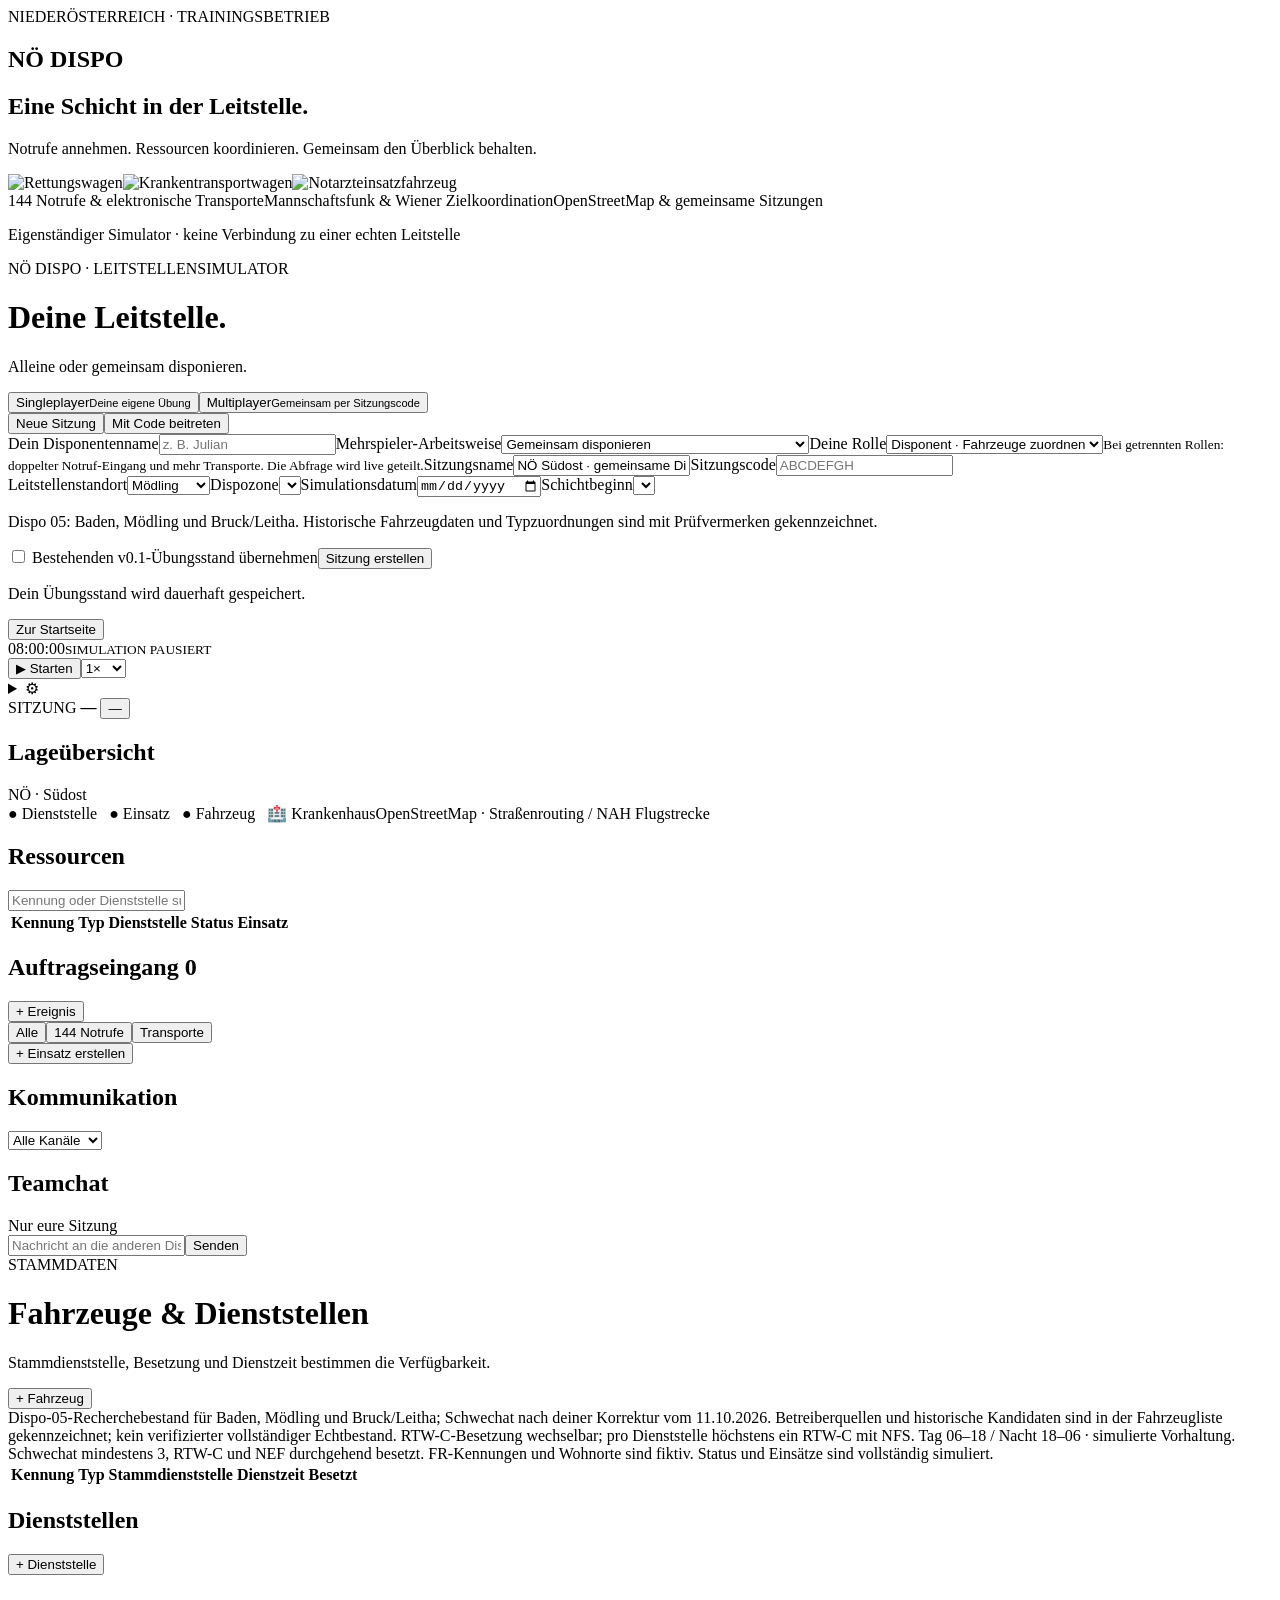
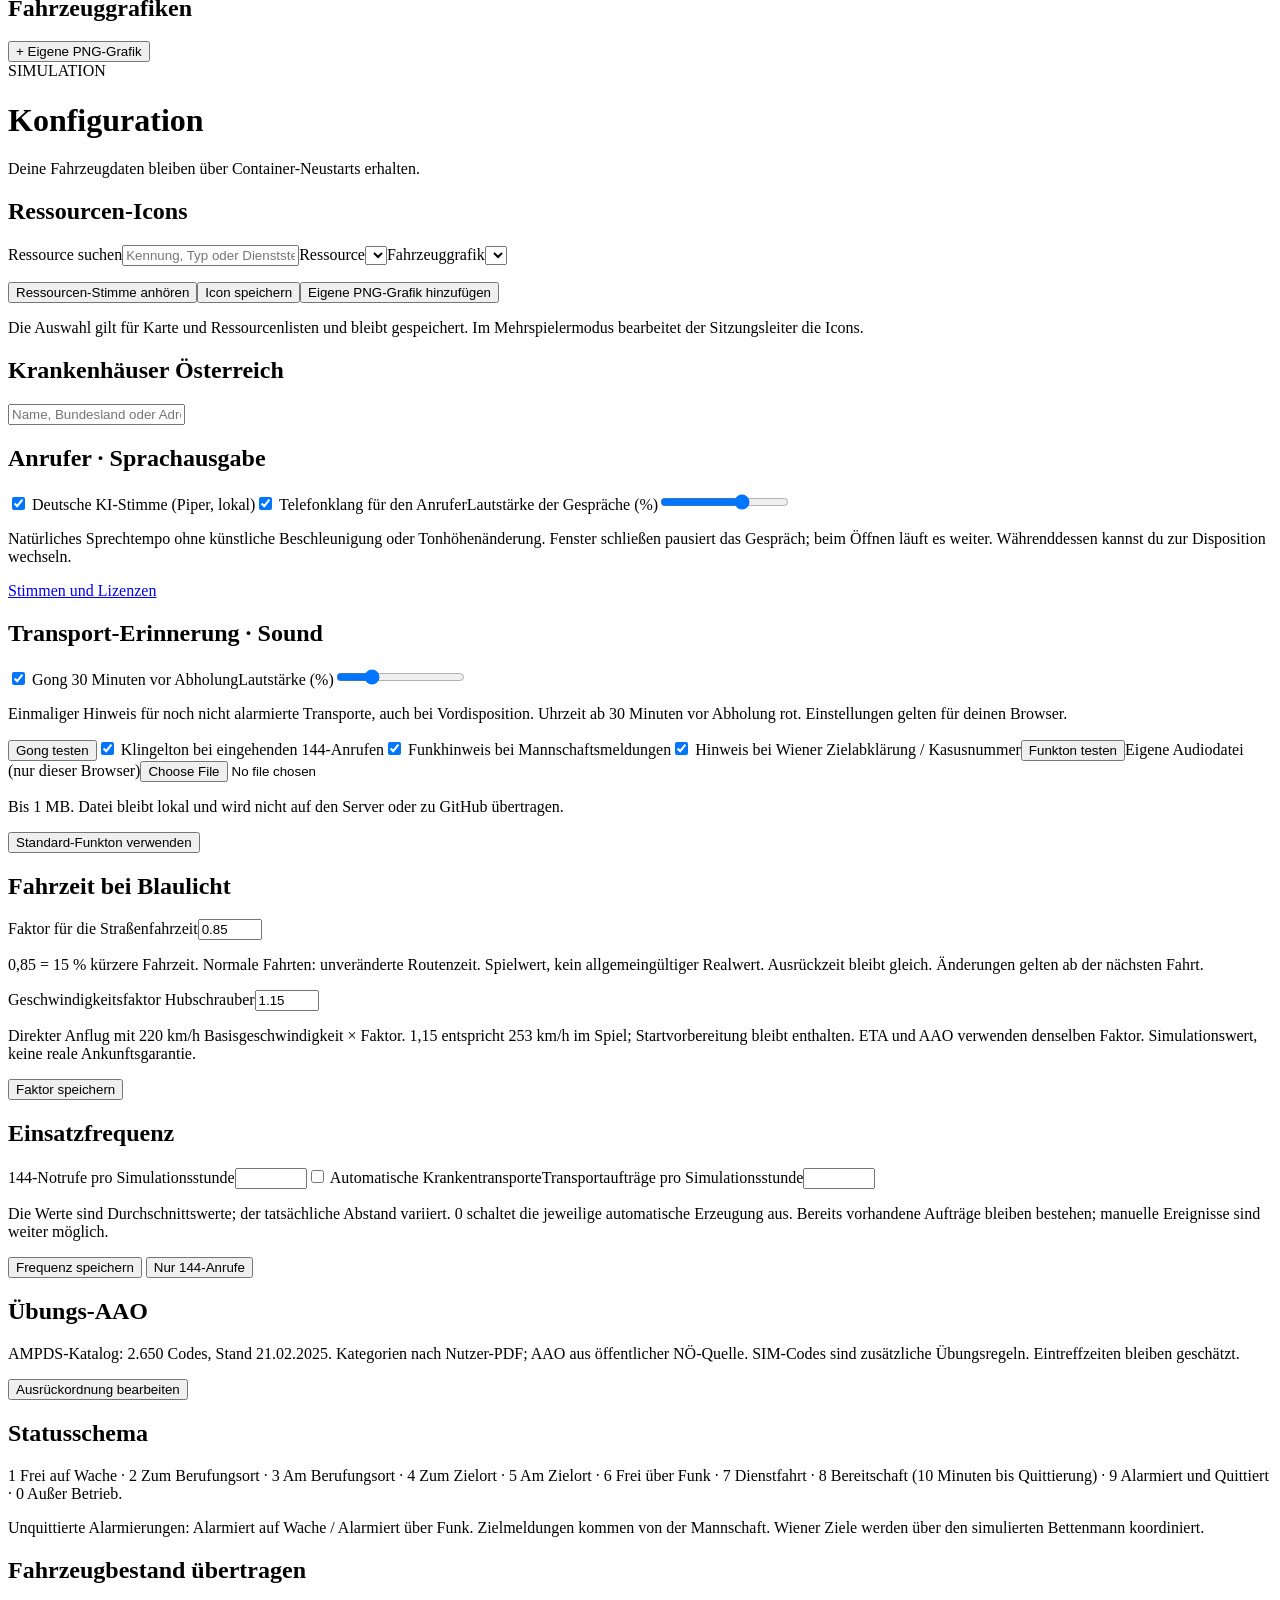
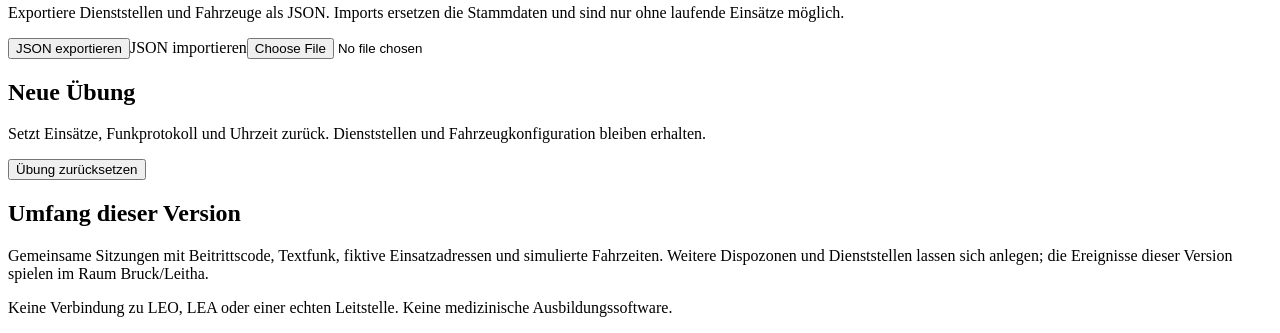
==== commit 7b4fb35e: "Add isolated admin dashboard, persistent accounts and simulator monitoring Provide account-linked ro" ====
--- a/app/static/index.html
+++ b/app/static/index.html
@@ -1,14 +1,14 @@
 <!doctype html>
 <html lang="de"><head><meta charset="utf-8"><meta name="viewport" content="width=device-width,initial-scale=1"><title>NÖ Dispo · Leitstellensimulator</title><link rel="stylesheet" href="/vendor/leaflet.css"><link rel="stylesheet" href="/style.css"><link rel="stylesheet" href="/vienna-alerts.css"></head>
-<body>
+<body><aside id="maintenance-banner" hidden role="status"></aside>
 <div id="playback-overlay" hidden><div class="playback-card" role="region" aria-labelledby="playback-title"><span class="eyebrow">NÖ DISPO</span><h1 id="playback-title">Bereit für deinen Dienst?</h1><p id="playback-copy"></p><button id="day-start" class="primary">Tag starten</button></div></div>
-<div id="lobby" class="lobby"><div class="landing-layout"><section class="landing-intro"><span class="eyebrow">NIEDERÖSTERREICH · TRAININGSBETRIEB</span><h1>NÖ <b>DISPO</b></h1><h2>Eine Schicht in der Leitstelle.</h2><p>Notrufe annehmen. Ressourcen koordinieren. Gemeinsam den Überblick behalten.</p><div class="landing-vehicles"><img src="/graphics/box.svg" alt="Rettungswagen"><img src="/graphics/van.svg" alt="Krankentransportwagen"><img src="/graphics/car.svg" alt="Notarzteinsatzfahrzeug"></div><div class="landing-features"><span>144 Notrufe & elektronische Transporte</span><span>Mannschaftsfunk & Wiener Zielkoordination</span><span>OpenStreetMap & gemeinsame Sitzungen</span></div><p class="landing-note">Eigenständiger Simulator · keine Verbindung zu einer echten Leitstelle</p></section><div class="lobby-card"><span class="eyebrow">NÖ DISPO · LEITSTELLENSIMULATOR</span><h1>Deine Leitstelle.</h1><p id="mode-copy">Alleine oder gemeinsam disponieren.</p><div class="mode-picker"><button id="mode-single" class="selected">Singleplayer<small>Deine eigene Übung</small></button><button id="mode-multi">Multiplayer<small>Gemeinsam per Sitzungscode</small></button></div><div id="resume-slot"></div><div class="tabs" id="lobby-tabs"><button id="lobby-create-tab" class="selected">Neue Sitzung</button><button id="lobby-join-tab">Mit Code beitreten</button></div><form id="lobby-form"><label>Dein Disponentenname<input name="name" minlength="2" maxlength="30" required placeholder="z. B. Julian" autocomplete="nickname"></label><label id="workflow-field">Mehrspieler-Arbeitsweise<select name="workflow" id="workflow-select"><option value="shared">Gemeinsam disponieren</option><option value="split">Calltaker + Disponent · höherer Auftragseingang</option></select></label><label id="role-field">Deine Rolle<select name="role" id="role-select"><option value="dispatcher">Disponent · Fahrzeuge zuordnen</option><option value="calltaker">Calltaker · Notrufe abfragen</option></select><small>Bei getrennten Rollen: doppelter Notruf-Eingang und mehr Transporte. Die Abfrage wird live geteilt.</small></label><label id="room-title-field">Sitzungsname<input name="title" maxlength="60" value="NÖ Südost · gemeinsame Disposition"></label><label id="join-code-field" class="hidden">Sitzungscode<input name="code" placeholder="ABCDEFGH" maxlength="12" autocomplete="off"></label><div id="setup-fields" class="setup-fields"><label>Leitstellenstandort<select name="centre" id="centre-select"><option>Mödling</option><option>St. Pölten</option><option>Stockerau</option><option>Zwettl</option></select></label><label>Dispozone<select name="dispo" id="dispo-select"></select></label><label>Simulationsdatum<input type="date" name="date" id="simulation-date" required></label><label>Schichtbeginn<select name="hour" id="hour-select"></select></label><p class="hint" id="setup-note">Dispo 05: Baden, Mödling und Bruck/Leitha. Historische Fahrzeugdaten und Typzuordnungen sind mit Prüfvermerken gekennzeichnet.</p></div><label id="legacy-field" class="checkbox-label"><input name="adopt_legacy" type="checkbox"> Bestehenden v0.1-Übungsstand übernehmen</label><button id="lobby-submit" class="primary" type="submit">Sitzung erstellen</button></form><p class="hint" id="mode-hint">Dein Übungsstand wird dauerhaft gespeichert.</p></div></div></div>
-<header class="desk-controls"><div class="clock"><span id="clock">08:00:00</span><small id="running">SIMULATION PAUSIERT</small></div><button id="pause" class="primary">▶ Starten</button><select id="speed" aria-label="Simulationsgeschwindigkeit"><option value="1">1×</option><option value="5">5×</option><option value="15">15×</option><option value="60">60×</option></select><details id="desk-menu"><summary aria-label="Menü und Einstellungen" title="Menü und Einstellungen">⚙</summary><div class="desk-menu-content"><nav><button class="nav active" data-view="desk">Disposition</button><button class="nav" data-view="fleet">Ressourcen</button><button class="nav" data-view="settings">Konfiguration</button></nav><button id="reset-layout" type="button">Standardlayout wiederherstellen</button><label>Dispozone <select id="zone"></select></label><span class="pill">v0.11</span></div></details></header>
+<div id="lobby" class="lobby"><div class="landing-layout"><section class="landing-intro"><span class="eyebrow">NIEDERÖSTERREICH · TRAININGSBETRIEB</span><h1>NÖ <b>DISPO</b></h1><h2>Eine Schicht in der Leitstelle.</h2><p>Notrufe annehmen. Ressourcen koordinieren. Gemeinsam den Überblick behalten.</p><div class="landing-vehicles"><img src="/graphics/box.svg" alt="Rettungswagen"><img src="/graphics/van.svg" alt="Krankentransportwagen"><img src="/graphics/car.svg" alt="Notarzteinsatzfahrzeug"></div><div class="landing-features"><span>144 Notrufe & elektronische Transporte</span><span>Mannschaftsfunk & Wiener Zielkoordination</span><span>OpenStreetMap & gemeinsame Sitzungen</span></div><p class="landing-note">Eigenständiger Simulator · keine Verbindung zu einer echten Leitstelle</p></section><div class="lobby-card"><div id="account-slot"></div><span class="eyebrow">NÖ DISPO · LEITSTELLENSIMULATOR</span><h1>Deine Leitstelle.</h1><p id="mode-copy">Alleine oder gemeinsam disponieren.</p><div class="mode-picker"><button id="mode-single" class="selected">Singleplayer<small>Deine eigene Übung</small></button><button id="mode-multi">Multiplayer<small>Gemeinsam per Sitzungscode</small></button></div><div id="resume-slot"></div><div class="tabs" id="lobby-tabs"><button id="lobby-create-tab" class="selected">Neue Sitzung</button><button id="lobby-join-tab">Mit Code beitreten</button></div><form id="lobby-form"><label>Dein Disponentenname<input name="name" minlength="2" maxlength="30" required placeholder="z. B. Julian" autocomplete="nickname"></label><label id="workflow-field">Mehrspieler-Arbeitsweise<select name="workflow" id="workflow-select"><option value="shared">Gemeinsam disponieren</option><option value="split">Calltaker + Disponent · höherer Auftragseingang</option></select></label><label id="role-field">Deine Rolle<select name="role" id="role-select"><option value="dispatcher">Disponent · Fahrzeuge zuordnen</option><option value="calltaker">Calltaker · Notrufe abfragen</option></select><small>Bei getrennten Rollen: doppelter Notruf-Eingang und mehr Transporte. Die Abfrage wird live geteilt.</small></label><label id="room-title-field">Sitzungsname<input name="title" maxlength="60" value="NÖ Südost · gemeinsame Disposition"></label><label id="join-code-field" class="hidden">Sitzungscode<input name="code" placeholder="ABCDEFGH" maxlength="12" autocomplete="off"></label><div id="setup-fields" class="setup-fields"><label>Leitstellenstandort<select name="centre" id="centre-select"><option>Mödling</option><option>St. Pölten</option><option>Stockerau</option><option>Zwettl</option></select></label><label>Dispozone<select name="dispo" id="dispo-select"></select></label><label>Simulationsdatum<input type="date" name="date" id="simulation-date" required></label><label>Schichtbeginn<select name="hour" id="hour-select"></select></label><p class="hint" id="setup-note">Dispo 05: Baden, Mödling und Bruck/Leitha. Historische Fahrzeugdaten und Typzuordnungen sind mit Prüfvermerken gekennzeichnet.</p></div><label id="legacy-field" class="checkbox-label"><input name="adopt_legacy" type="checkbox"> Bestehenden v0.1-Übungsstand übernehmen</label><button id="lobby-submit" class="primary" type="submit">Sitzung erstellen</button></form><p class="hint" id="mode-hint">Dein Übungsstand wird dauerhaft gespeichert.</p></div></div></div>
+<header class="desk-controls"><button id="leave-room" title="Simulation verlassen; Übungsstand bleibt gespeichert">Zur Startseite</button><div class="clock"><span id="clock">08:00:00</span><small id="running">SIMULATION PAUSIERT</small></div><button id="pause" class="primary">▶ Starten</button><select id="speed" aria-label="Simulationsgeschwindigkeit"><option value="1">1×</option><option value="5">5×</option><option value="15">15×</option><option value="60">60×</option></select><details id="desk-menu"><summary aria-label="Menü und Einstellungen" title="Menü und Einstellungen">⚙</summary><div class="desk-menu-content"><nav><button class="nav active" data-view="desk">Disposition</button><button class="nav" data-view="fleet">Ressourcen</button><button class="nav" data-view="settings">Konfiguration</button></nav><button id="reset-layout" type="button">Standardlayout wiederherstellen</button><label>Dispozone <select id="zone"></select></label><span class="pill">v0.12</span></div></details></header>
 
-<div class="team-bar" id="team-bar"><div><span class="dim" id="mode-label">SITZUNG</span> <strong id="room-title">—</strong> <button id="copy-code" class="code-button" title="Sitzungscode kopieren">—</button></div><div id="players"></div><button id="leave-room" title="Simulation verlassen; Übungsstand bleibt gespeichert">Zur Startseite</button></div>
+<div class="team-bar" id="team-bar"><div><span class="dim" id="mode-label">SITZUNG</span> <strong id="room-title">—</strong> <button id="copy-code" class="code-button" title="Sitzungscode kopieren">—</button></div><div id="players"></div></div>
 <main id="desk" class="view"><div class="stats" id="stats"></div><div class="workspace"><section class="panel map-panel" id="window-map"><div class="panel-head"><h2>Lageübersicht</h2><span class="dim">NÖ · Südost</span></div><div class="map" id="map"></div><div class="map-caption"><span>● Dienststelle &nbsp; <span class="red">● Einsatz</span> &nbsp; <span class="blue">● Fahrzeug</span> &nbsp; 🏥 Krankenhaus</span><span id="map-note">OpenStreetMap · Straßenrouting / NAH Flugstrecke</span></div></section><section class="panel resource-window" id="window-resources"><div class="panel-head resources-head"><h2>Ressourcen</h2><input id="search" placeholder="Kennung oder Dienststelle suchen …" aria-label="Ressourcen suchen"></div><div class="table-wrap"><table><thead><tr><th>Kennung</th><th>Typ</th><th>Dienststelle</th><th>Status</th><th>Einsatz</th></tr></thead><tbody id="fleet-table"></tbody></table></div></section><section class="panel jobs-panel" id="window-jobs"><div class="panel-head"><h2>Auftragseingang <span id="job-count" class="count">0</span></h2><button id="demo" class="quiet">+ Ereignis</button></div><div class="tabs"><button id="tab-all" class="selected">Alle</button><button id="tab-emergency">144 Notrufe</button><button id="tab-transport">Transporte</button></div><div id="jobs" class="job-list"></div><div class="detail-summary"><button id="create-manual" class="primary">+ Einsatz erstellen</button></div></section></div><section class="panel log-panel" id="window-communication"><div class="panel-head"><h2>Kommunikation</h2><select id="log-channel" aria-label="Kommunikationskanal"><option value="">Alle Kanäle</option><option>Funk</option><option>Status</option><option>Telefon</option><option>Aufträge</option><option>System</option><option>Bettenmann</option><option>SDS</option><option>ESApp</option></select></div><div id="radio-queue" class="radio-queue"></div><div id="logs"></div></section><section class="panel chat-panel" id="chat-panel"><div class="panel-head"><h2>Teamchat</h2><span class="dim">Nur eure Sitzung</span></div><div id="chat"></div><form id="chat-form"><input id="chat-input" maxlength="500" placeholder="Nachricht an die anderen Disponenten …" required aria-label="Teamnachricht"><button class="primary">Senden</button></form></section></main>
 <main id="fleet" class="view hidden"><div class="page-heading"><div><span class="eyebrow">STAMMDATEN</span><h1>Fahrzeuge & Dienststellen</h1><p>Stammdienststelle, Besetzung und Dienstzeit bestimmen die Verfügbarkeit.</p></div><button id="add-vehicle" class="primary">+ Fahrzeug</button></div><div class="notice">Dispo-05-Recherchebestand für Baden, Mödling und Bruck/Leitha; Schwechat nach deiner Korrektur vom 11.10.2026. Betreiberquellen und historische Kandidaten sind in der Fahrzeugliste gekennzeichnet; kein verifizierter vollständiger Echtbestand. RTW-C-Besetzung wechselbar; pro Dienststelle höchstens ein RTW-C mit NFS. Tag 06–18 / Nacht 18–06 · simulierte Vorhaltung. Schwechat mindestens 3, RTW-C und NEF durchgehend besetzt. FR-Kennungen und Wohnorte sind fiktiv. Status und Einsätze sind vollständig simuliert.</div><section class="panel"><div class="table-wrap"><table><thead><tr><th>Kennung</th><th>Typ</th><th>Stammdienststelle</th><th>Dienstzeit</th><th>Besetzt</th><th></th></tr></thead><tbody id="admin-fleet"></tbody></table></div></section><div class="page-heading"><h2>Dienststellen</h2><button id="add-station">+ Dienststelle</button></div><div id="stations" class="station-grid"></div><div class="page-heading"><h2>Fahrzeuggrafiken</h2><button id="upload-graphic" class="host-only">+ Eigene PNG-Grafik</button></div><div id="graphic-list" class="graphic-grid"></div></main>
 <main id="settings" class="view hidden"><div class="page-heading"><div><span class="eyebrow">SIMULATION</span><h1>Konfiguration</h1><p>Deine Fahrzeugdaten bleiben über Container-Neustarts erhalten.</p></div></div><div class="settings-grid"><section class="panel settings-card"><h2>Ressourcen-Icons</h2><label>Ressource suchen<input id="icon-resource-search" placeholder="Kennung, Typ oder Dienststelle …"></label><label>Ressource<select id="icon-resource"></select></label><label>Fahrzeuggrafik<select id="icon-graphic"></select></label><div class="resource-icon-preview"><img id="resource-icon-preview" alt="" hidden><p id="resource-icon-info"></p></div><p id="resource-voice-info" class="hint"></p><button id="preview-resource-voice" type="button">Ressourcen-Stimme anhören</button><button id="save-resource-icon" type="button">Icon speichern</button><button id="settings-upload-graphic" type="button">Eigene PNG-Grafik hinzufügen</button><p>Die Auswahl gilt für Karte und Ressourcenlisten und bleibt gespeichert. Im Mehrspielermodus bearbeitet der Sitzungsleiter die Icons.</p></section><section class="panel settings-card"><h2>Krankenhäuser Österreich</h2><p id="hospital-summary"></p><input id="hospital-search" placeholder="Name, Bundesland oder Adresse suchen …" aria-label="Krankenhäuser suchen"><div id="hospital-catalog" class="hospital-catalog"></div></section><section class="panel settings-card"><h2>Anrufer · Sprachausgabe</h2><label class="checkbox-label"><input id="call-voice-enabled" type="checkbox" checked> Deutsche KI-Stimme (Piper, lokal)</label><label class="checkbox-label"><input id="call-telephone-enabled" type="checkbox" checked> Telefonklang für den Anrufer</label><label>Lautstärke der Gespräche (%)<input id="call-voice-volume" type="range" min="0" max="100" value="65"></label><p>Natürliches Sprechtempo ohne künstliche Beschleunigung oder Tonhöhenänderung. Fenster schließen pausiert das Gespräch; beim Öffnen läuft es weiter. Währenddessen kannst du zur Disposition wechseln.</p><p><a href="/voice-licenses.html" target="_blank" rel="noopener">Stimmen und Lizenzen</a></p></section><section class="panel settings-card"><h2>Transport-Erinnerung · Sound</h2><label class="checkbox-label"><input id="transport-gong-enabled" type="checkbox" checked> Gong 30 Minuten vor Abholung</label><label for="sound-volume">Lautstärke (%)</label><input id="sound-volume" type="range" min="0" max="100" value="25"><p>Einmaliger Hinweis für noch nicht alarmierte Transporte, auch bei Vordisposition. Uhrzeit ab 30 Minuten vor Abholung rot. Einstellungen gelten für deinen Browser.</p><button id="test-transport-gong" type="button">Gong testen</button><label class="checkbox-label"><input id="call-sound-enabled" type="checkbox" checked> Klingelton bei eingehenden 144-Anrufen</label><label class="checkbox-label"><input id="radio-sound-enabled" type="checkbox" checked> Funkhinweis bei Mannschaftsmeldungen</label><label class="checkbox-label"><input id="vienna-sound-enabled" type="checkbox" checked> Hinweis bei Wiener Zielabklärung / Kasusnummer</label><button id="test-radio-sound" type="button">Funkton testen</button><label>Eigene Audiodatei (nur dieser Browser)<input id="radio-sound-file" type="file" accept="audio/*"></label><p>Bis 1 MB. Datei bleibt lokal und wird nicht auf den Server oder zu GitHub übertragen.</p><button id="reset-radio-sound" type="button">Standard-Funkton verwenden</button></section><section class="panel settings-card"><h2>Fahrzeit bei Blaulicht</h2><form id="travel-settings"><label for="blue-light-factor">Faktor für die Straßenfahrzeit</label><input id="blue-light-factor" type="number" min="0.5" max="1" step="0.01" required value="0.85"><p>0,85 = 15 % kürzere Fahrzeit. Normale Fahrten: unveränderte Routenzeit. Spielwert, kein allgemeingültiger Realwert. Ausrückzeit bleibt gleich. Änderungen gelten ab der nächsten Fahrt.</p><label for="helicopter-speed-factor">Geschwindigkeitsfaktor Hubschrauber</label><input id="helicopter-speed-factor" type="number" min="1" max="1.5" step="0.01" required value="1.15"><p>Direkter Anflug mit 220 km/h Basisgeschwindigkeit × Faktor. 1,15 entspricht 253 km/h im Spiel; Startvorbereitung bleibt enthalten. ETA und AAO verwenden denselben Faktor. Simulationswert, keine reale Ankunftsgarantie.</p><button id="save-travel-settings">Faktor speichern</button></form></section><section class="panel settings-card"><h2>Einsatzfrequenz</h2><form id="event-settings"><label for="emergency-rate">144-Notrufe pro Simulationsstunde</label><input id="emergency-rate" type="number" min="0" max="120" step="0.1" required><label class="checkbox-label"><input id="transports-enabled" type="checkbox"> Automatische Krankentransporte</label><label for="transport-rate">Transportaufträge pro Simulationsstunde</label><input id="transport-rate" type="number" min="0" max="120" step="0.1" required><p>Die Werte sind Durchschnittswerte; der tatsächliche Abstand variiert. 0 schaltet die jeweilige automatische Erzeugung aus. Bereits vorhandene Aufträge bleiben bestehen; manuelle Ereignisse sind weiter möglich.</p><button id="save-event-settings">Frequenz speichern</button> <button id="only-emergencies" type="button">Nur 144-Anrufe</button><p id="event-settings-note" class="hint"></p></form></section><section class="panel settings-card"><h2>Übungs-AAO</h2><p>AMPDS-Katalog: 2.650 Codes, Stand 21.02.2025. Kategorien nach Nutzer-PDF; AAO aus öffentlicher NÖ-Quelle. SIM-Codes sind zusätzliche Übungsregeln. Eintreffzeiten bleiben geschätzt.</p><button id="edit-aao">Ausrückordnung bearbeiten</button></section><section class="panel settings-card"><h2>Statusschema</h2><p>1 Frei auf Wache · 2 Zum Berufungsort · 3 Am Berufungsort · 4 Zum Zielort · 5 Am Zielort · 6 Frei über Funk · 7 Dienstfahrt · 8 Bereitschaft (10 Minuten bis Quittierung) · 9 Alarmiert und Quittiert · 0 Außer Betrieb.</p><p>Unquittierte Alarmierungen: Alarmiert auf Wache / Alarmiert über Funk. Zielmeldungen kommen von der Mannschaft. Wiener Ziele werden über den simulierten Bettenmann koordiniert.</p></section><section class="panel settings-card"><h2>Fahrzeugbestand übertragen</h2><p>Exportiere Dienststellen und Fahrzeuge als JSON. Imports ersetzen die Stammdaten und sind nur ohne laufende Einsätze möglich.</p><button id="export">JSON exportieren</button><label class="file-button">JSON importieren<input id="import" type="file" accept=".json,application/json"></label></section><section class="panel settings-card"><h2>Neue Übung</h2><p>Setzt Einsätze, Funkprotokoll und Uhrzeit zurück. Dienststellen und Fahrzeugkonfiguration bleiben erhalten.</p><button id="reset" class="danger">Übung zurücksetzen</button></section><section class="panel settings-card"><h2>Umfang dieser Version</h2><p>Gemeinsame Sitzungen mit Beitrittscode, Textfunk, fiktive Einsatzadressen und simulierte Fahrzeiten. Weitere Dispozonen und Dienststellen lassen sich anlegen; die Ereignisse dieser Version spielen im Raum Bruck/Leitha.</p><p>Keine Verbindung zu LEO, LEA oder einer echten Leitstelle. Keine medizinische Ausbildungssoftware.</p></section></div></main>
 <dialog id="aao-dialog"><form id="aao-form"><div class="panel-head"><h2>Übungs-AAO konfigurieren</h2><button id="close-aao" type="button" class="quiet">✕</button></div><div class="aao-editor"><p class="hint">Je Regel: SIM-Code, Titel, Art emergency/transport, Priorität hoch/mittel/geplant, needs (RTW/NEF/KTW), signal. Neue Regeln gelten für neue Einsätze oder nach Stichwortänderung.</p><textarea id="aao-json" rows="18" required aria-label="Übungs-AAO Regeln"></textarea></div><div class="dialog-actions"><button class="primary">Regeln speichern</button></div></form></dialog><dialog id="graphic-dialog"><form id="graphic-form"><div class="panel-head"><h2>Eigene Fahrzeuggrafik</h2><button id="close-graphic" type="button" class="quiet">✕</button></div><div class="graphic-fields"><label>Bilddatei · maximal 20 MB · wird automatisch verkleinert<input name="file" type="file" accept="image/png,image/jpeg,image/webp" required></label><label>Bezeichnung<input name="name" maxlength="80" required></label><label>Zeichner / Rechteinhaber<input name="author" maxlength="100" required></label><label>Quelle / Link<input name="source" maxlength="500"></label><label>Lizenz oder erteilte Freigabe<input name="license" maxlength="250" placeholder="z. B. CC BY 4.0 oder Freigabe des Zeichners" required></label><p class="hint">PNG, JPEG oder WebP; automatische Verkleinerung auf höchstens 512 × 256 Pixel. Transparenz bleibt erhalten. Nur eigene oder für dieses Projekt freigegebene Grafiken hochladen. Die Datei bleibt mit Quelle und Autor gespeichert.</p></div><div class="dialog-actions"><button type="submit" class="primary">Grafik hinzufügen</button></div></form></dialog>
 <dialog id="dispatch-dialog" class="dispatch-dialog"><div class="panel-head"><h2>Einsatz bearbeiten & disponieren</h2><button id="close-dispatch" class="quiet">✕</button></div><div id="detail" class="detail"></div></dialog><dialog id="manual-dialog" class="dispatch-dialog"><form id="manual-form"><div class="panel-head"><h2>Neuen Einsatz erstellen</h2><button id="close-manual" type="button" class="quiet">✕</button></div><div id="manual-fields" class="manual-fields"></div><div class="dialog-actions"><button class="primary">Einsatz erstellen & Ressourcen auswählen</button></div></form></dialog><dialog id="status-dialog"><div class="panel-head"><h2 id="status-title">Mannschaftsstatus simulieren</h2><button id="close-status" class="quiet">✕</button></div><div id="status-options" class="status-options"></div><p class="dialog-copy">Simulierte Statusmeldung der Mannschaft. Laufende Versorgung und Zielkoordination bleiben geschützt.</p></dialog><dialog id="editor"><form id="edit-form"><div class="panel-head"><h2 id="editor-title"></h2><button type="button" id="close-editor" class="quiet">✕</button></div><div id="fields"></div><div class="dialog-actions"><button type="button" id="delete-vehicle" class="danger hidden">Löschen</button><button type="submit" class="primary">Speichern</button></div></form></dialog>
-<dialog id="event-dialog"><div class="panel-head"><h2>Ereignis auslösen</h2><button id="close-event" class="quiet">✕</button></div><p class="dialog-copy">Zusätzlich zum automatischen Auftragseingang.</p><div class="dialog-actions"><button id="new-call" class="primary">144 Notruf</button><button id="new-transport">Transportauftrag</button><button id="new-vienna">Notruf mit Wiener Zielanforderung</button><label>MANV-Szenario<select id="manv-scenario"><option value="manv-bus">Busunfall · 6 Patienten</option><option value="manv-smoke">Wohnhaus / Rauch · 8 Patienten</option><option value="manv-pileup">Mehrfachunfall · 10 Patienten</option><option value="manv-event">Veranstaltung · 12 Patienten</option></select></label><button id="new-manv">MANV-Anruf auslösen</button></div></dialog><div id="toast" role="status"></div><script src="/vendor/leaflet.js"></script><script src="/live-ui.js"></script><script src="/transport-reminders.js"></script><script src="/resource-motion.js"></script><script src="/agency-ui.js"></script><script src="/event-settings.js"></script><script src="/vienna-alerts.js"></script><script src="/telemedicine-ui.js"></script><script src="/call-speech.js"></script><script src="/app.js"></script><script src="/vehicle-menu.js"></script><script src="/graphic-upload.js"></script><script src="/resource-icons.js"></script><script src="/window-ui.js"></script><script src="/dispatch-layout.js"></script><script src="/workspace-ui.js"></script></body></html>
+<dialog id="event-dialog"><div class="panel-head"><h2>Ereignis auslösen</h2><button id="close-event" class="quiet">✕</button></div><p class="dialog-copy">Zusätzlich zum automatischen Auftragseingang.</p><div class="dialog-actions"><button id="new-call" class="primary">144 Notruf</button><button id="new-transport">Transportauftrag</button><button id="new-vienna">Notruf mit Wiener Zielanforderung</button><label>MANV-Szenario<select id="manv-scenario"><option value="manv-bus">Busunfall · 6 Patienten</option><option value="manv-smoke">Wohnhaus / Rauch · 8 Patienten</option><option value="manv-pileup">Mehrfachunfall · 10 Patienten</option><option value="manv-event">Veranstaltung · 12 Patienten</option></select></label><button id="new-manv">MANV-Anruf auslösen</button></div></dialog><dialog id="account-dialog" aria-labelledby="account-title"><div class="panel-head"><h2 id="account-title">Dein Konto</h2><button id="close-account" type="button">✕</button></div><div id="account-content"></div></dialog><div id="toast" role="status"></div><script src="/vendor/leaflet.js"></script><script src="/live-ui.js"></script><script src="/transport-reminders.js"></script><script src="/resource-motion.js"></script><script src="/agency-ui.js"></script><script src="/event-settings.js"></script><script src="/vienna-alerts.js"></script><script src="/telemedicine-ui.js"></script><script src="/call-speech.js"></script><script src="/radio-ui.js"></script><script src="/app.js"></script><script src="/account-ui.js"></script><script src="/vehicle-menu.js"></script><script src="/graphic-upload.js"></script><script src="/resource-icons.js"></script><script src="/window-ui.js"></script><script src="/dispatch-layout.js"></script><script src="/workspace-ui.js"></script></body></html>
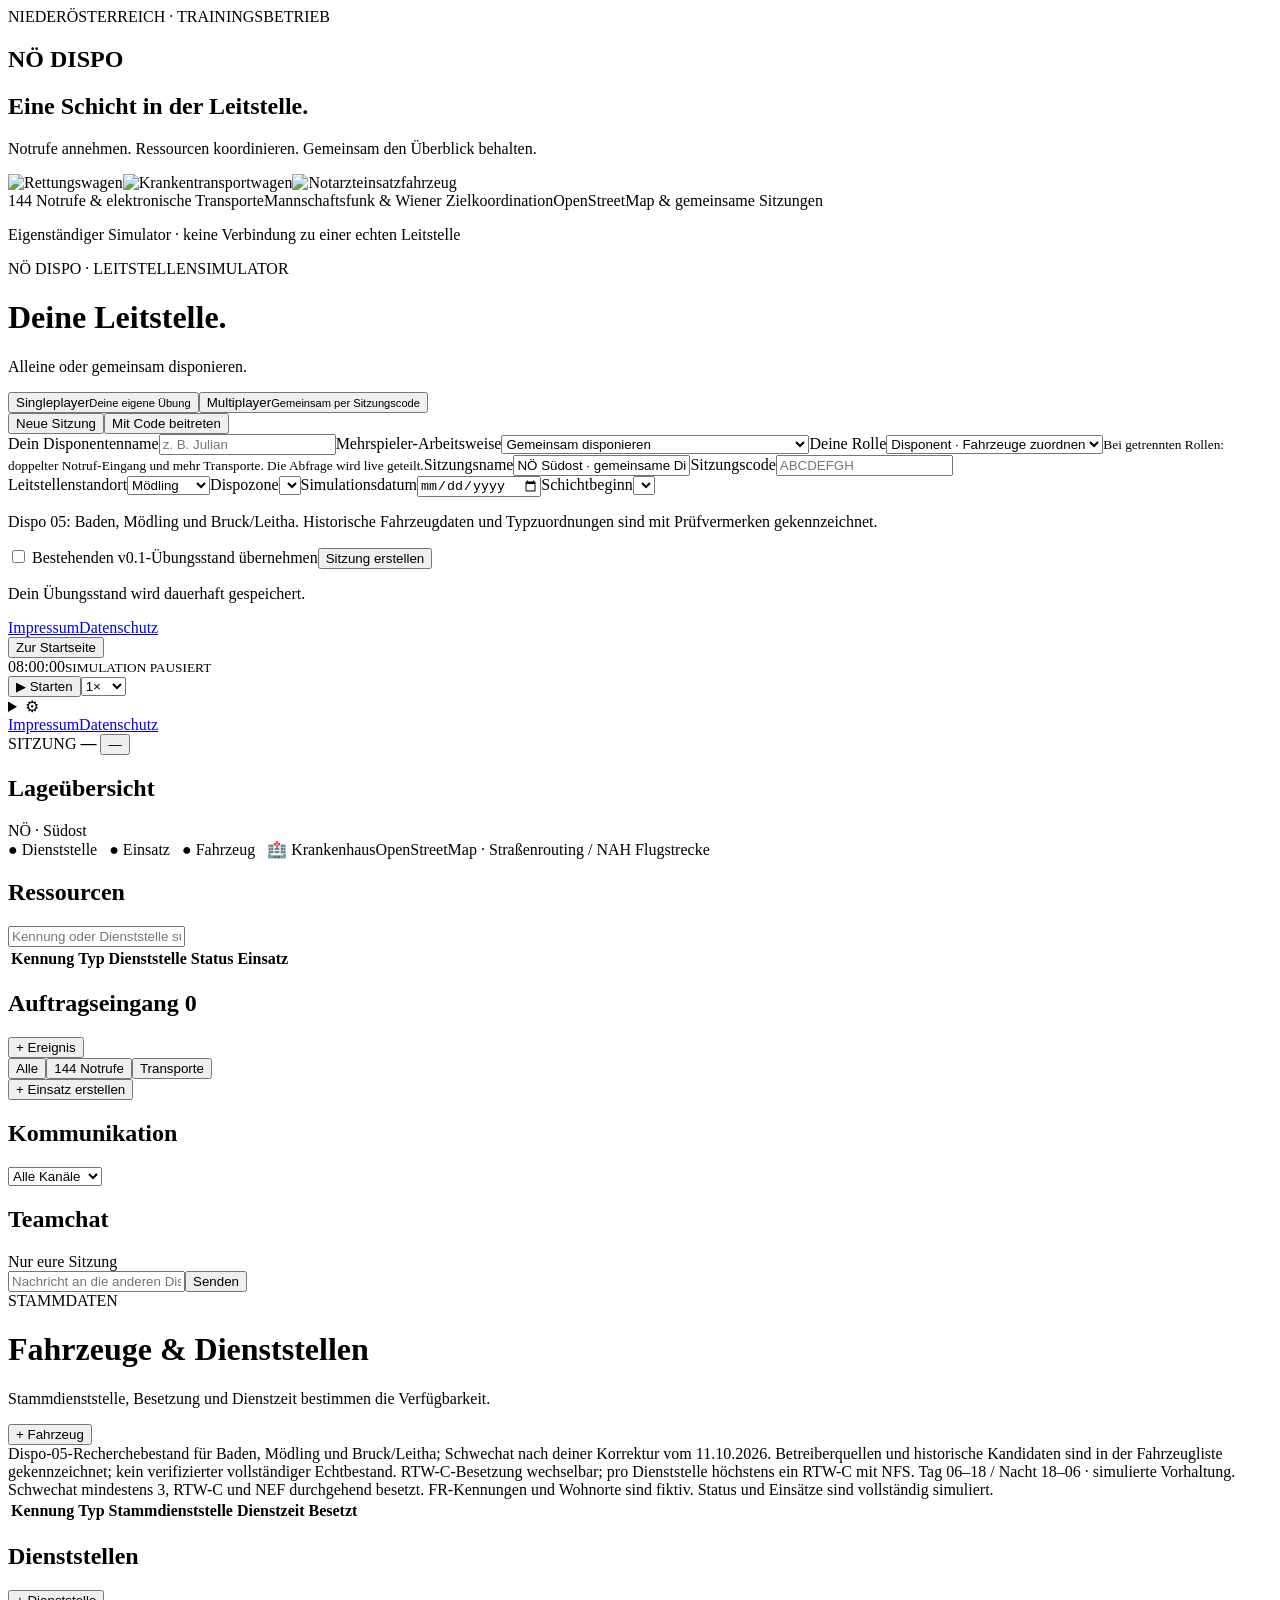
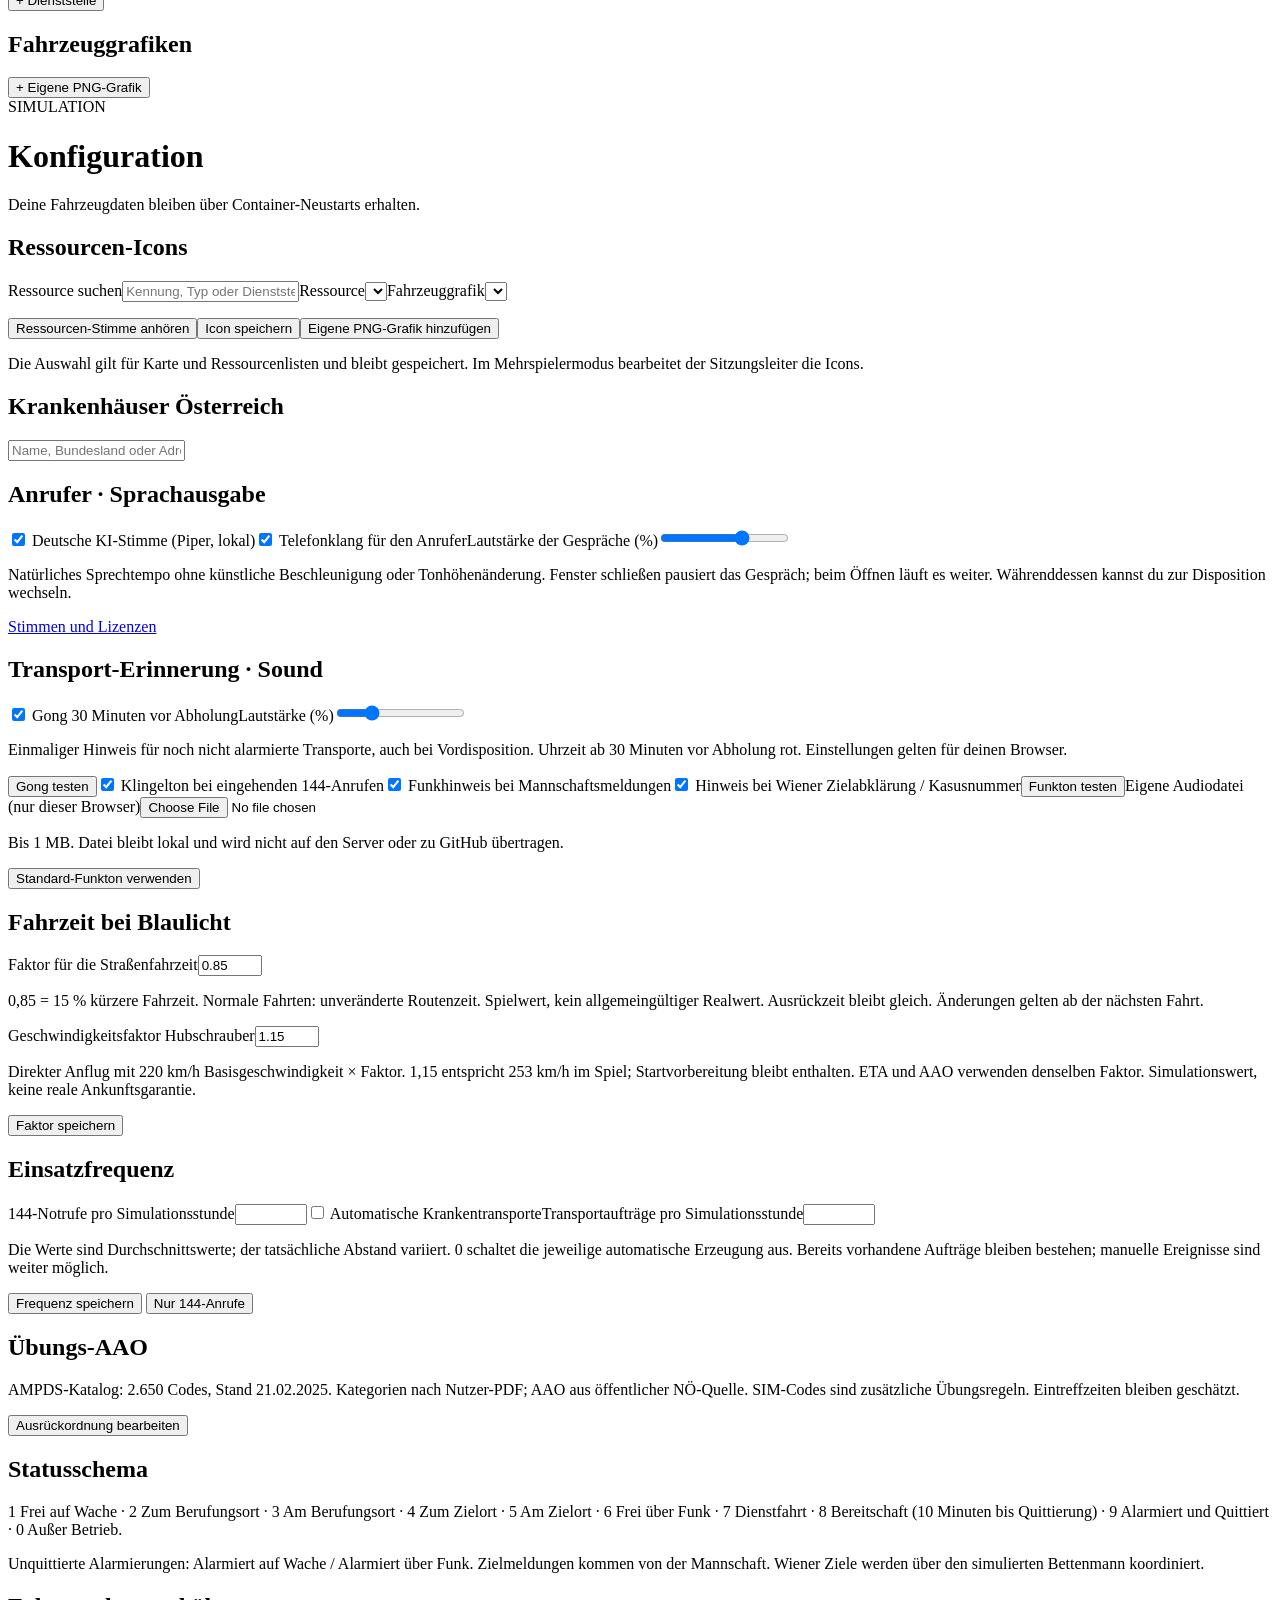
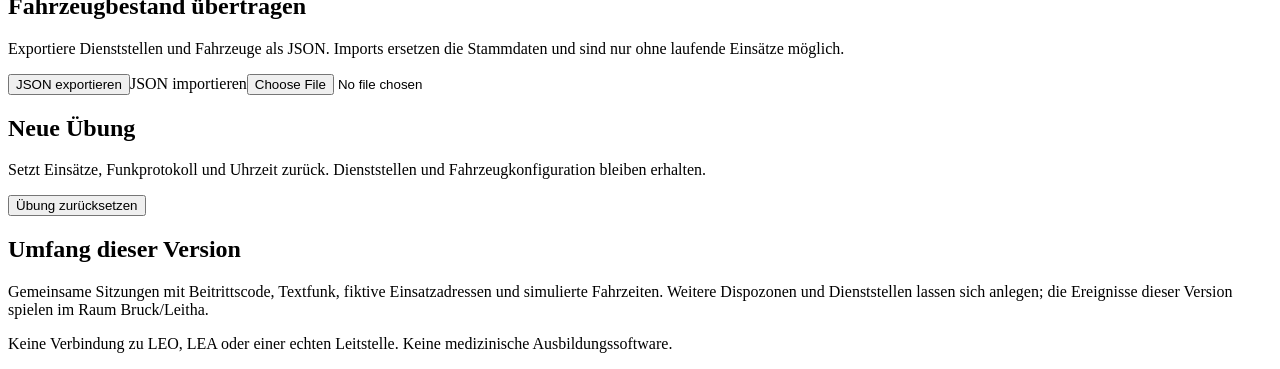
==== commit 5dba8752: "Complete privacy disclosures for main site and simulator with public legal pages and persistent link" ====
--- a/app/static/index.html
+++ b/app/static/index.html
@@ -1,9 +1,10 @@
 <!doctype html>
-<html lang="de"><head><meta charset="utf-8"><meta name="viewport" content="width=device-width,initial-scale=1"><title>NÖ Dispo · Leitstellensimulator</title><link rel="stylesheet" href="/vendor/leaflet.css"><link rel="stylesheet" href="/style.css"><link rel="stylesheet" href="/vienna-alerts.css"></head>
+<html lang="de"><head><meta charset="utf-8"><meta name="viewport" content="width=device-width,initial-scale=1"><meta name="google-adsense-account" content="ca-pub-2546389460875165"><title>NÖ Dispo · Leitstellensimulator</title><link rel="stylesheet" href="/vendor/leaflet.css"><link rel="stylesheet" href="/style.css"><link rel="stylesheet" href="/vienna-alerts.css"><link rel="stylesheet" href="/landing-ads.css"><link rel="stylesheet" href="/start-help.css"><link rel="stylesheet" href="/site-notice.css"><link rel="stylesheet" href="/legal-links.css"></head>
 <body><aside id="maintenance-banner" hidden role="status"></aside>
+<aside id="start-help" hidden role="status" aria-live="polite"><strong>Startseite leer oder Inhalte fehlen?</strong><p>Möglicherweise blendet dein Werbeblocker die Startseite aus. Bitte deaktiviere ihn für diese Website und lade die Seite neu.</p><button id="start-help-reload" type="button">Seite neu laden</button><button id="start-help-close" type="button">Schließen</button></aside>
 <div id="playback-overlay" hidden><div class="playback-card" role="region" aria-labelledby="playback-title"><span class="eyebrow">NÖ DISPO</span><h1 id="playback-title">Bereit für deinen Dienst?</h1><p id="playback-copy"></p><button id="day-start" class="primary">Tag starten</button></div></div>
-<div id="lobby" class="lobby"><div class="landing-layout"><section class="landing-intro"><span class="eyebrow">NIEDERÖSTERREICH · TRAININGSBETRIEB</span><h1>NÖ <b>DISPO</b></h1><h2>Eine Schicht in der Leitstelle.</h2><p>Notrufe annehmen. Ressourcen koordinieren. Gemeinsam den Überblick behalten.</p><div class="landing-vehicles"><img src="/graphics/box.svg" alt="Rettungswagen"><img src="/graphics/van.svg" alt="Krankentransportwagen"><img src="/graphics/car.svg" alt="Notarzteinsatzfahrzeug"></div><div class="landing-features"><span>144 Notrufe & elektronische Transporte</span><span>Mannschaftsfunk & Wiener Zielkoordination</span><span>OpenStreetMap & gemeinsame Sitzungen</span></div><p class="landing-note">Eigenständiger Simulator · keine Verbindung zu einer echten Leitstelle</p></section><div class="lobby-card"><div id="account-slot"></div><span class="eyebrow">NÖ DISPO · LEITSTELLENSIMULATOR</span><h1>Deine Leitstelle.</h1><p id="mode-copy">Alleine oder gemeinsam disponieren.</p><div class="mode-picker"><button id="mode-single" class="selected">Singleplayer<small>Deine eigene Übung</small></button><button id="mode-multi">Multiplayer<small>Gemeinsam per Sitzungscode</small></button></div><div id="resume-slot"></div><div class="tabs" id="lobby-tabs"><button id="lobby-create-tab" class="selected">Neue Sitzung</button><button id="lobby-join-tab">Mit Code beitreten</button></div><form id="lobby-form"><label>Dein Disponentenname<input name="name" minlength="2" maxlength="30" required placeholder="z. B. Julian" autocomplete="nickname"></label><label id="workflow-field">Mehrspieler-Arbeitsweise<select name="workflow" id="workflow-select"><option value="shared">Gemeinsam disponieren</option><option value="split">Calltaker + Disponent · höherer Auftragseingang</option></select></label><label id="role-field">Deine Rolle<select name="role" id="role-select"><option value="dispatcher">Disponent · Fahrzeuge zuordnen</option><option value="calltaker">Calltaker · Notrufe abfragen</option></select><small>Bei getrennten Rollen: doppelter Notruf-Eingang und mehr Transporte. Die Abfrage wird live geteilt.</small></label><label id="room-title-field">Sitzungsname<input name="title" maxlength="60" value="NÖ Südost · gemeinsame Disposition"></label><label id="join-code-field" class="hidden">Sitzungscode<input name="code" placeholder="ABCDEFGH" maxlength="12" autocomplete="off"></label><div id="setup-fields" class="setup-fields"><label>Leitstellenstandort<select name="centre" id="centre-select"><option>Mödling</option><option>St. Pölten</option><option>Stockerau</option><option>Zwettl</option></select></label><label>Dispozone<select name="dispo" id="dispo-select"></select></label><label>Simulationsdatum<input type="date" name="date" id="simulation-date" required></label><label>Schichtbeginn<select name="hour" id="hour-select"></select></label><p class="hint" id="setup-note">Dispo 05: Baden, Mödling und Bruck/Leitha. Historische Fahrzeugdaten und Typzuordnungen sind mit Prüfvermerken gekennzeichnet.</p></div><label id="legacy-field" class="checkbox-label"><input name="adopt_legacy" type="checkbox"> Bestehenden v0.1-Übungsstand übernehmen</label><button id="lobby-submit" class="primary" type="submit">Sitzung erstellen</button></form><p class="hint" id="mode-hint">Dein Übungsstand wird dauerhaft gespeichert.</p></div></div></div>
-<header class="desk-controls"><button id="leave-room" title="Simulation verlassen; Übungsstand bleibt gespeichert">Zur Startseite</button><div class="clock"><span id="clock">08:00:00</span><small id="running">SIMULATION PAUSIERT</small></div><button id="pause" class="primary">▶ Starten</button><select id="speed" aria-label="Simulationsgeschwindigkeit"><option value="1">1×</option><option value="5">5×</option><option value="15">15×</option><option value="60">60×</option></select><details id="desk-menu"><summary aria-label="Menü und Einstellungen" title="Menü und Einstellungen">⚙</summary><div class="desk-menu-content"><nav><button class="nav active" data-view="desk">Disposition</button><button class="nav" data-view="fleet">Ressourcen</button><button class="nav" data-view="settings">Konfiguration</button></nav><button id="reset-layout" type="button">Standardlayout wiederherstellen</button><label>Dispozone <select id="zone"></select></label><span class="pill">v0.12</span></div></details></header>
+<div id="lobby" class="lobby"><div class="landing-layout"><section class="landing-intro"><span class="eyebrow">NIEDERÖSTERREICH · TRAININGSBETRIEB</span><h1>NÖ <b>DISPO</b></h1><h2>Eine Schicht in der Leitstelle.</h2><p>Notrufe annehmen. Ressourcen koordinieren. Gemeinsam den Überblick behalten.</p><div class="landing-vehicles"><img src="/graphics/box.svg" alt="Rettungswagen"><img src="/graphics/van.svg" alt="Krankentransportwagen"><img src="/graphics/car.svg" alt="Notarzteinsatzfahrzeug"></div><div class="landing-features"><span>144 Notrufe & elektronische Transporte</span><span>Mannschaftsfunk & Wiener Zielkoordination</span><span>OpenStreetMap & gemeinsame Sitzungen</span></div><p class="landing-note">Eigenständiger Simulator · keine Verbindung zu einer echten Leitstelle</p></section><div class="lobby-card"><div id="account-slot"></div><span class="eyebrow">NÖ DISPO · LEITSTELLENSIMULATOR</span><h1>Deine Leitstelle.</h1><p id="mode-copy">Alleine oder gemeinsam disponieren.</p><div class="mode-picker"><button id="mode-single" class="selected">Singleplayer<small>Deine eigene Übung</small></button><button id="mode-multi">Multiplayer<small>Gemeinsam per Sitzungscode</small></button></div><div id="resume-slot"></div><div class="tabs" id="lobby-tabs"><button id="lobby-create-tab" class="selected">Neue Sitzung</button><button id="lobby-join-tab">Mit Code beitreten</button></div><form id="lobby-form"><label>Dein Disponentenname<input name="name" minlength="2" maxlength="30" required placeholder="z. B. Julian" autocomplete="nickname"></label><label id="workflow-field">Mehrspieler-Arbeitsweise<select name="workflow" id="workflow-select"><option value="shared">Gemeinsam disponieren</option><option value="split">Calltaker + Disponent · höherer Auftragseingang</option></select></label><label id="role-field">Deine Rolle<select name="role" id="role-select"><option value="dispatcher">Disponent · Fahrzeuge zuordnen</option><option value="calltaker">Calltaker · Notrufe abfragen</option></select><small>Bei getrennten Rollen: doppelter Notruf-Eingang und mehr Transporte. Die Abfrage wird live geteilt.</small></label><label id="room-title-field">Sitzungsname<input name="title" maxlength="60" value="NÖ Südost · gemeinsame Disposition"></label><label id="join-code-field" class="hidden">Sitzungscode<input name="code" placeholder="ABCDEFGH" maxlength="12" autocomplete="off"></label><div id="setup-fields" class="setup-fields"><label>Leitstellenstandort<select name="centre" id="centre-select"><option>Mödling</option><option>St. Pölten</option><option>Stockerau</option><option>Zwettl</option></select></label><label>Dispozone<select name="dispo" id="dispo-select"></select></label><label>Simulationsdatum<input type="date" name="date" id="simulation-date" required></label><label>Schichtbeginn<select name="hour" id="hour-select"></select></label><p class="hint" id="setup-note">Dispo 05: Baden, Mödling und Bruck/Leitha. Historische Fahrzeugdaten und Typzuordnungen sind mit Prüfvermerken gekennzeichnet.</p></div><label id="legacy-field" class="checkbox-label"><input name="adopt_legacy" type="checkbox"> Bestehenden v0.1-Übungsstand übernehmen</label><button id="lobby-submit" class="primary" type="submit">Sitzung erstellen</button></form><p class="hint" id="mode-hint">Dein Übungsstand wird dauerhaft gespeichert.</p><nav class="lobby-legal" aria-label="Rechtliche Informationen"><a href="/impressum.html" target="_blank" rel="noopener">Impressum</a><a href="/datenschutz.html" target="_blank" rel="noopener">Datenschutz</a></nav></div><aside id="landing-ad" class="landing-ad" aria-label="Werbung" hidden><span class="landing-ad-label">Werbung</span><div id="landing-ad-slot" class="landing-ad-slot"></div><button id="ad-privacy" type="button" hidden>Datenschutzeinstellungen</button></aside></div></div>
+<header class="desk-controls"><button id="leave-room" title="Simulation verlassen; Übungsstand bleibt gespeichert">Zur Startseite</button><div class="clock"><span id="clock">08:00:00</span><small id="running">SIMULATION PAUSIERT</small></div><button id="pause" class="primary">▶ Starten</button><select id="speed" aria-label="Simulationsgeschwindigkeit"><option value="1">1×</option><option value="5">5×</option><option value="15">15×</option><option value="60">60×</option></select><details id="desk-menu"><summary aria-label="Menü und Einstellungen" title="Menü und Einstellungen">⚙</summary><div class="desk-menu-content"><nav><button class="nav active" data-view="desk">Disposition</button><button class="nav" data-view="fleet">Ressourcen</button><button class="nav" data-view="settings">Konfiguration</button></nav><button id="reset-layout" type="button">Standardlayout wiederherstellen</button><label>Dispozone <select id="zone"></select></label><span class="pill">v0.12</span></div></details><nav class="desk-legal" aria-label="Rechtliche Informationen"><a href="/impressum.html" target="_blank" rel="noopener">Impressum</a><a href="/datenschutz.html" target="_blank" rel="noopener">Datenschutz</a></nav></header>
 
 <div class="team-bar" id="team-bar"><div><span class="dim" id="mode-label">SITZUNG</span> <strong id="room-title">—</strong> <button id="copy-code" class="code-button" title="Sitzungscode kopieren">—</button></div><div id="players"></div></div>
 <main id="desk" class="view"><div class="stats" id="stats"></div><div class="workspace"><section class="panel map-panel" id="window-map"><div class="panel-head"><h2>Lageübersicht</h2><span class="dim">NÖ · Südost</span></div><div class="map" id="map"></div><div class="map-caption"><span>● Dienststelle &nbsp; <span class="red">● Einsatz</span> &nbsp; <span class="blue">● Fahrzeug</span> &nbsp; 🏥 Krankenhaus</span><span id="map-note">OpenStreetMap · Straßenrouting / NAH Flugstrecke</span></div></section><section class="panel resource-window" id="window-resources"><div class="panel-head resources-head"><h2>Ressourcen</h2><input id="search" placeholder="Kennung oder Dienststelle suchen …" aria-label="Ressourcen suchen"></div><div class="table-wrap"><table><thead><tr><th>Kennung</th><th>Typ</th><th>Dienststelle</th><th>Status</th><th>Einsatz</th></tr></thead><tbody id="fleet-table"></tbody></table></div></section><section class="panel jobs-panel" id="window-jobs"><div class="panel-head"><h2>Auftragseingang <span id="job-count" class="count">0</span></h2><button id="demo" class="quiet">+ Ereignis</button></div><div class="tabs"><button id="tab-all" class="selected">Alle</button><button id="tab-emergency">144 Notrufe</button><button id="tab-transport">Transporte</button></div><div id="jobs" class="job-list"></div><div class="detail-summary"><button id="create-manual" class="primary">+ Einsatz erstellen</button></div></section></div><section class="panel log-panel" id="window-communication"><div class="panel-head"><h2>Kommunikation</h2><select id="log-channel" aria-label="Kommunikationskanal"><option value="">Alle Kanäle</option><option>Funk</option><option>Status</option><option>Telefon</option><option>Aufträge</option><option>System</option><option>Bettenmann</option><option>SDS</option><option>ESApp</option></select></div><div id="radio-queue" class="radio-queue"></div><div id="logs"></div></section><section class="panel chat-panel" id="chat-panel"><div class="panel-head"><h2>Teamchat</h2><span class="dim">Nur eure Sitzung</span></div><div id="chat"></div><form id="chat-form"><input id="chat-input" maxlength="500" placeholder="Nachricht an die anderen Disponenten …" required aria-label="Teamnachricht"><button class="primary">Senden</button></form></section></main>
@@ -11,4 +12,4 @@
 <main id="settings" class="view hidden"><div class="page-heading"><div><span class="eyebrow">SIMULATION</span><h1>Konfiguration</h1><p>Deine Fahrzeugdaten bleiben über Container-Neustarts erhalten.</p></div></div><div class="settings-grid"><section class="panel settings-card"><h2>Ressourcen-Icons</h2><label>Ressource suchen<input id="icon-resource-search" placeholder="Kennung, Typ oder Dienststelle …"></label><label>Ressource<select id="icon-resource"></select></label><label>Fahrzeuggrafik<select id="icon-graphic"></select></label><div class="resource-icon-preview"><img id="resource-icon-preview" alt="" hidden><p id="resource-icon-info"></p></div><p id="resource-voice-info" class="hint"></p><button id="preview-resource-voice" type="button">Ressourcen-Stimme anhören</button><button id="save-resource-icon" type="button">Icon speichern</button><button id="settings-upload-graphic" type="button">Eigene PNG-Grafik hinzufügen</button><p>Die Auswahl gilt für Karte und Ressourcenlisten und bleibt gespeichert. Im Mehrspielermodus bearbeitet der Sitzungsleiter die Icons.</p></section><section class="panel settings-card"><h2>Krankenhäuser Österreich</h2><p id="hospital-summary"></p><input id="hospital-search" placeholder="Name, Bundesland oder Adresse suchen …" aria-label="Krankenhäuser suchen"><div id="hospital-catalog" class="hospital-catalog"></div></section><section class="panel settings-card"><h2>Anrufer · Sprachausgabe</h2><label class="checkbox-label"><input id="call-voice-enabled" type="checkbox" checked> Deutsche KI-Stimme (Piper, lokal)</label><label class="checkbox-label"><input id="call-telephone-enabled" type="checkbox" checked> Telefonklang für den Anrufer</label><label>Lautstärke der Gespräche (%)<input id="call-voice-volume" type="range" min="0" max="100" value="65"></label><p>Natürliches Sprechtempo ohne künstliche Beschleunigung oder Tonhöhenänderung. Fenster schließen pausiert das Gespräch; beim Öffnen läuft es weiter. Währenddessen kannst du zur Disposition wechseln.</p><p><a href="/voice-licenses.html" target="_blank" rel="noopener">Stimmen und Lizenzen</a></p></section><section class="panel settings-card"><h2>Transport-Erinnerung · Sound</h2><label class="checkbox-label"><input id="transport-gong-enabled" type="checkbox" checked> Gong 30 Minuten vor Abholung</label><label for="sound-volume">Lautstärke (%)</label><input id="sound-volume" type="range" min="0" max="100" value="25"><p>Einmaliger Hinweis für noch nicht alarmierte Transporte, auch bei Vordisposition. Uhrzeit ab 30 Minuten vor Abholung rot. Einstellungen gelten für deinen Browser.</p><button id="test-transport-gong" type="button">Gong testen</button><label class="checkbox-label"><input id="call-sound-enabled" type="checkbox" checked> Klingelton bei eingehenden 144-Anrufen</label><label class="checkbox-label"><input id="radio-sound-enabled" type="checkbox" checked> Funkhinweis bei Mannschaftsmeldungen</label><label class="checkbox-label"><input id="vienna-sound-enabled" type="checkbox" checked> Hinweis bei Wiener Zielabklärung / Kasusnummer</label><button id="test-radio-sound" type="button">Funkton testen</button><label>Eigene Audiodatei (nur dieser Browser)<input id="radio-sound-file" type="file" accept="audio/*"></label><p>Bis 1 MB. Datei bleibt lokal und wird nicht auf den Server oder zu GitHub übertragen.</p><button id="reset-radio-sound" type="button">Standard-Funkton verwenden</button></section><section class="panel settings-card"><h2>Fahrzeit bei Blaulicht</h2><form id="travel-settings"><label for="blue-light-factor">Faktor für die Straßenfahrzeit</label><input id="blue-light-factor" type="number" min="0.5" max="1" step="0.01" required value="0.85"><p>0,85 = 15 % kürzere Fahrzeit. Normale Fahrten: unveränderte Routenzeit. Spielwert, kein allgemeingültiger Realwert. Ausrückzeit bleibt gleich. Änderungen gelten ab der nächsten Fahrt.</p><label for="helicopter-speed-factor">Geschwindigkeitsfaktor Hubschrauber</label><input id="helicopter-speed-factor" type="number" min="1" max="1.5" step="0.01" required value="1.15"><p>Direkter Anflug mit 220 km/h Basisgeschwindigkeit × Faktor. 1,15 entspricht 253 km/h im Spiel; Startvorbereitung bleibt enthalten. ETA und AAO verwenden denselben Faktor. Simulationswert, keine reale Ankunftsgarantie.</p><button id="save-travel-settings">Faktor speichern</button></form></section><section class="panel settings-card"><h2>Einsatzfrequenz</h2><form id="event-settings"><label for="emergency-rate">144-Notrufe pro Simulationsstunde</label><input id="emergency-rate" type="number" min="0" max="120" step="0.1" required><label class="checkbox-label"><input id="transports-enabled" type="checkbox"> Automatische Krankentransporte</label><label for="transport-rate">Transportaufträge pro Simulationsstunde</label><input id="transport-rate" type="number" min="0" max="120" step="0.1" required><p>Die Werte sind Durchschnittswerte; der tatsächliche Abstand variiert. 0 schaltet die jeweilige automatische Erzeugung aus. Bereits vorhandene Aufträge bleiben bestehen; manuelle Ereignisse sind weiter möglich.</p><button id="save-event-settings">Frequenz speichern</button> <button id="only-emergencies" type="button">Nur 144-Anrufe</button><p id="event-settings-note" class="hint"></p></form></section><section class="panel settings-card"><h2>Übungs-AAO</h2><p>AMPDS-Katalog: 2.650 Codes, Stand 21.02.2025. Kategorien nach Nutzer-PDF; AAO aus öffentlicher NÖ-Quelle. SIM-Codes sind zusätzliche Übungsregeln. Eintreffzeiten bleiben geschätzt.</p><button id="edit-aao">Ausrückordnung bearbeiten</button></section><section class="panel settings-card"><h2>Statusschema</h2><p>1 Frei auf Wache · 2 Zum Berufungsort · 3 Am Berufungsort · 4 Zum Zielort · 5 Am Zielort · 6 Frei über Funk · 7 Dienstfahrt · 8 Bereitschaft (10 Minuten bis Quittierung) · 9 Alarmiert und Quittiert · 0 Außer Betrieb.</p><p>Unquittierte Alarmierungen: Alarmiert auf Wache / Alarmiert über Funk. Zielmeldungen kommen von der Mannschaft. Wiener Ziele werden über den simulierten Bettenmann koordiniert.</p></section><section class="panel settings-card"><h2>Fahrzeugbestand übertragen</h2><p>Exportiere Dienststellen und Fahrzeuge als JSON. Imports ersetzen die Stammdaten und sind nur ohne laufende Einsätze möglich.</p><button id="export">JSON exportieren</button><label class="file-button">JSON importieren<input id="import" type="file" accept=".json,application/json"></label></section><section class="panel settings-card"><h2>Neue Übung</h2><p>Setzt Einsätze, Funkprotokoll und Uhrzeit zurück. Dienststellen und Fahrzeugkonfiguration bleiben erhalten.</p><button id="reset" class="danger">Übung zurücksetzen</button></section><section class="panel settings-card"><h2>Umfang dieser Version</h2><p>Gemeinsame Sitzungen mit Beitrittscode, Textfunk, fiktive Einsatzadressen und simulierte Fahrzeiten. Weitere Dispozonen und Dienststellen lassen sich anlegen; die Ereignisse dieser Version spielen im Raum Bruck/Leitha.</p><p>Keine Verbindung zu LEO, LEA oder einer echten Leitstelle. Keine medizinische Ausbildungssoftware.</p></section></div></main>
 <dialog id="aao-dialog"><form id="aao-form"><div class="panel-head"><h2>Übungs-AAO konfigurieren</h2><button id="close-aao" type="button" class="quiet">✕</button></div><div class="aao-editor"><p class="hint">Je Regel: SIM-Code, Titel, Art emergency/transport, Priorität hoch/mittel/geplant, needs (RTW/NEF/KTW), signal. Neue Regeln gelten für neue Einsätze oder nach Stichwortänderung.</p><textarea id="aao-json" rows="18" required aria-label="Übungs-AAO Regeln"></textarea></div><div class="dialog-actions"><button class="primary">Regeln speichern</button></div></form></dialog><dialog id="graphic-dialog"><form id="graphic-form"><div class="panel-head"><h2>Eigene Fahrzeuggrafik</h2><button id="close-graphic" type="button" class="quiet">✕</button></div><div class="graphic-fields"><label>Bilddatei · maximal 20 MB · wird automatisch verkleinert<input name="file" type="file" accept="image/png,image/jpeg,image/webp" required></label><label>Bezeichnung<input name="name" maxlength="80" required></label><label>Zeichner / Rechteinhaber<input name="author" maxlength="100" required></label><label>Quelle / Link<input name="source" maxlength="500"></label><label>Lizenz oder erteilte Freigabe<input name="license" maxlength="250" placeholder="z. B. CC BY 4.0 oder Freigabe des Zeichners" required></label><p class="hint">PNG, JPEG oder WebP; automatische Verkleinerung auf höchstens 512 × 256 Pixel. Transparenz bleibt erhalten. Nur eigene oder für dieses Projekt freigegebene Grafiken hochladen. Die Datei bleibt mit Quelle und Autor gespeichert.</p></div><div class="dialog-actions"><button type="submit" class="primary">Grafik hinzufügen</button></div></form></dialog>
 <dialog id="dispatch-dialog" class="dispatch-dialog"><div class="panel-head"><h2>Einsatz bearbeiten & disponieren</h2><button id="close-dispatch" class="quiet">✕</button></div><div id="detail" class="detail"></div></dialog><dialog id="manual-dialog" class="dispatch-dialog"><form id="manual-form"><div class="panel-head"><h2>Neuen Einsatz erstellen</h2><button id="close-manual" type="button" class="quiet">✕</button></div><div id="manual-fields" class="manual-fields"></div><div class="dialog-actions"><button class="primary">Einsatz erstellen & Ressourcen auswählen</button></div></form></dialog><dialog id="status-dialog"><div class="panel-head"><h2 id="status-title">Mannschaftsstatus simulieren</h2><button id="close-status" class="quiet">✕</button></div><div id="status-options" class="status-options"></div><p class="dialog-copy">Simulierte Statusmeldung der Mannschaft. Laufende Versorgung und Zielkoordination bleiben geschützt.</p></dialog><dialog id="editor"><form id="edit-form"><div class="panel-head"><h2 id="editor-title"></h2><button type="button" id="close-editor" class="quiet">✕</button></div><div id="fields"></div><div class="dialog-actions"><button type="button" id="delete-vehicle" class="danger hidden">Löschen</button><button type="submit" class="primary">Speichern</button></div></form></dialog>
-<dialog id="event-dialog"><div class="panel-head"><h2>Ereignis auslösen</h2><button id="close-event" class="quiet">✕</button></div><p class="dialog-copy">Zusätzlich zum automatischen Auftragseingang.</p><div class="dialog-actions"><button id="new-call" class="primary">144 Notruf</button><button id="new-transport">Transportauftrag</button><button id="new-vienna">Notruf mit Wiener Zielanforderung</button><label>MANV-Szenario<select id="manv-scenario"><option value="manv-bus">Busunfall · 6 Patienten</option><option value="manv-smoke">Wohnhaus / Rauch · 8 Patienten</option><option value="manv-pileup">Mehrfachunfall · 10 Patienten</option><option value="manv-event">Veranstaltung · 12 Patienten</option></select></label><button id="new-manv">MANV-Anruf auslösen</button></div></dialog><dialog id="account-dialog" aria-labelledby="account-title"><div class="panel-head"><h2 id="account-title">Dein Konto</h2><button id="close-account" type="button">✕</button></div><div id="account-content"></div></dialog><div id="toast" role="status"></div><script src="/vendor/leaflet.js"></script><script src="/live-ui.js"></script><script src="/transport-reminders.js"></script><script src="/resource-motion.js"></script><script src="/agency-ui.js"></script><script src="/event-settings.js"></script><script src="/vienna-alerts.js"></script><script src="/telemedicine-ui.js"></script><script src="/call-speech.js"></script><script src="/radio-ui.js"></script><script src="/app.js"></script><script src="/account-ui.js"></script><script src="/vehicle-menu.js"></script><script src="/graphic-upload.js"></script><script src="/resource-icons.js"></script><script src="/window-ui.js"></script><script src="/dispatch-layout.js"></script><script src="/workspace-ui.js"></script></body></html>
+<dialog id="event-dialog"><div class="panel-head"><h2>Ereignis auslösen</h2><button id="close-event" class="quiet">✕</button></div><p class="dialog-copy">Zusätzlich zum automatischen Auftragseingang.</p><div class="dialog-actions"><button id="new-call" class="primary">144 Notruf</button><button id="new-transport">Transportauftrag</button><button id="new-vienna">Notruf mit Wiener Zielanforderung</button><label>MANV-Szenario<select id="manv-scenario"><option value="manv-bus">Busunfall · 6 Patienten</option><option value="manv-smoke">Wohnhaus / Rauch · 8 Patienten</option><option value="manv-pileup">Mehrfachunfall · 10 Patienten</option><option value="manv-event">Veranstaltung · 12 Patienten</option></select></label><button id="new-manv">MANV-Anruf auslösen</button></div></dialog><dialog id="account-dialog" aria-labelledby="account-title"><div class="panel-head"><h2 id="account-title">Dein Konto</h2><button id="close-account" type="button">✕</button></div><div id="account-content"></div></dialog><div id="toast" role="status"></div><script src="/vendor/leaflet.js"></script><script src="/live-ui.js"></script><script src="/transport-reminders.js"></script><script src="/resource-motion.js"></script><script src="/agency-ui.js"></script><script src="/event-settings.js"></script><script src="/vienna-alerts.js"></script><script src="/telemedicine-ui.js"></script><script src="/call-speech.js"></script><script src="/radio-ui.js"></script><script src="/app.js"></script><script src="/start-help.js"></script><script src="/landing-ads.js"></script><script src="/account-ui.js"></script><script src="/vehicle-menu.js"></script><script src="/graphic-upload.js"></script><script src="/resource-icons.js"></script><script src="/window-ui.js"></script><script src="/dispatch-layout.js"></script><script src="/workspace-ui.js"></script><aside id="site-notice" data-scope="simulator" aria-label="Cookies und Datenschutz" role="region" hidden><p><strong>Cookies &amp; Datenschutz</strong>Für Anmeldung, Sitzungen und Spieleinstellungen verwenden wir technisch erforderliche Cookies und Browserspeicher. Optionale Werbung wird über den gesonderten Google-Einwilligungsdialog gesteuert. „Verstanden“ erteilt keine Werbeeinwilligung. <a href="/datenschutz.html" target="_blank" rel="noopener">Datenschutz</a> · <a href="/impressum.html" target="_blank" rel="noopener">Impressum</a></p><button type="button">Verstanden</button></aside><script src="/site-notice.js" defer></script></body></html>
